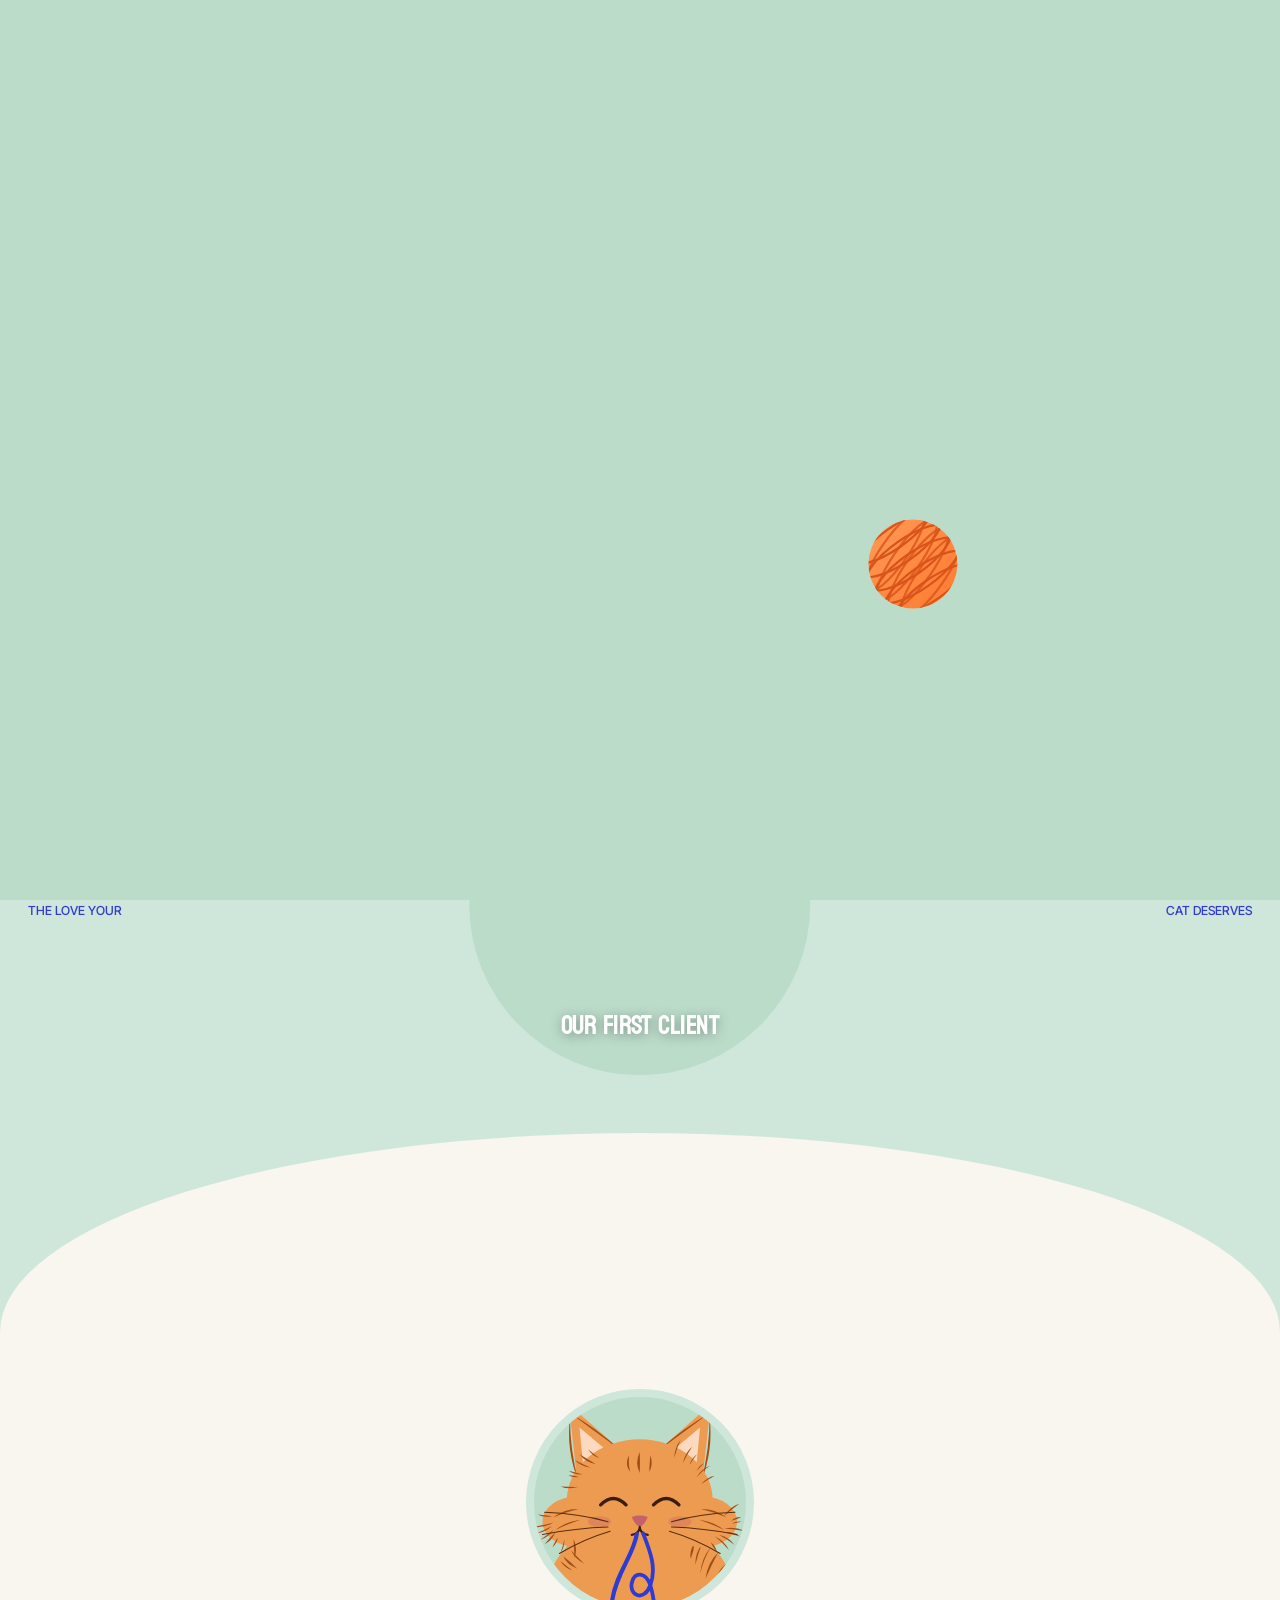
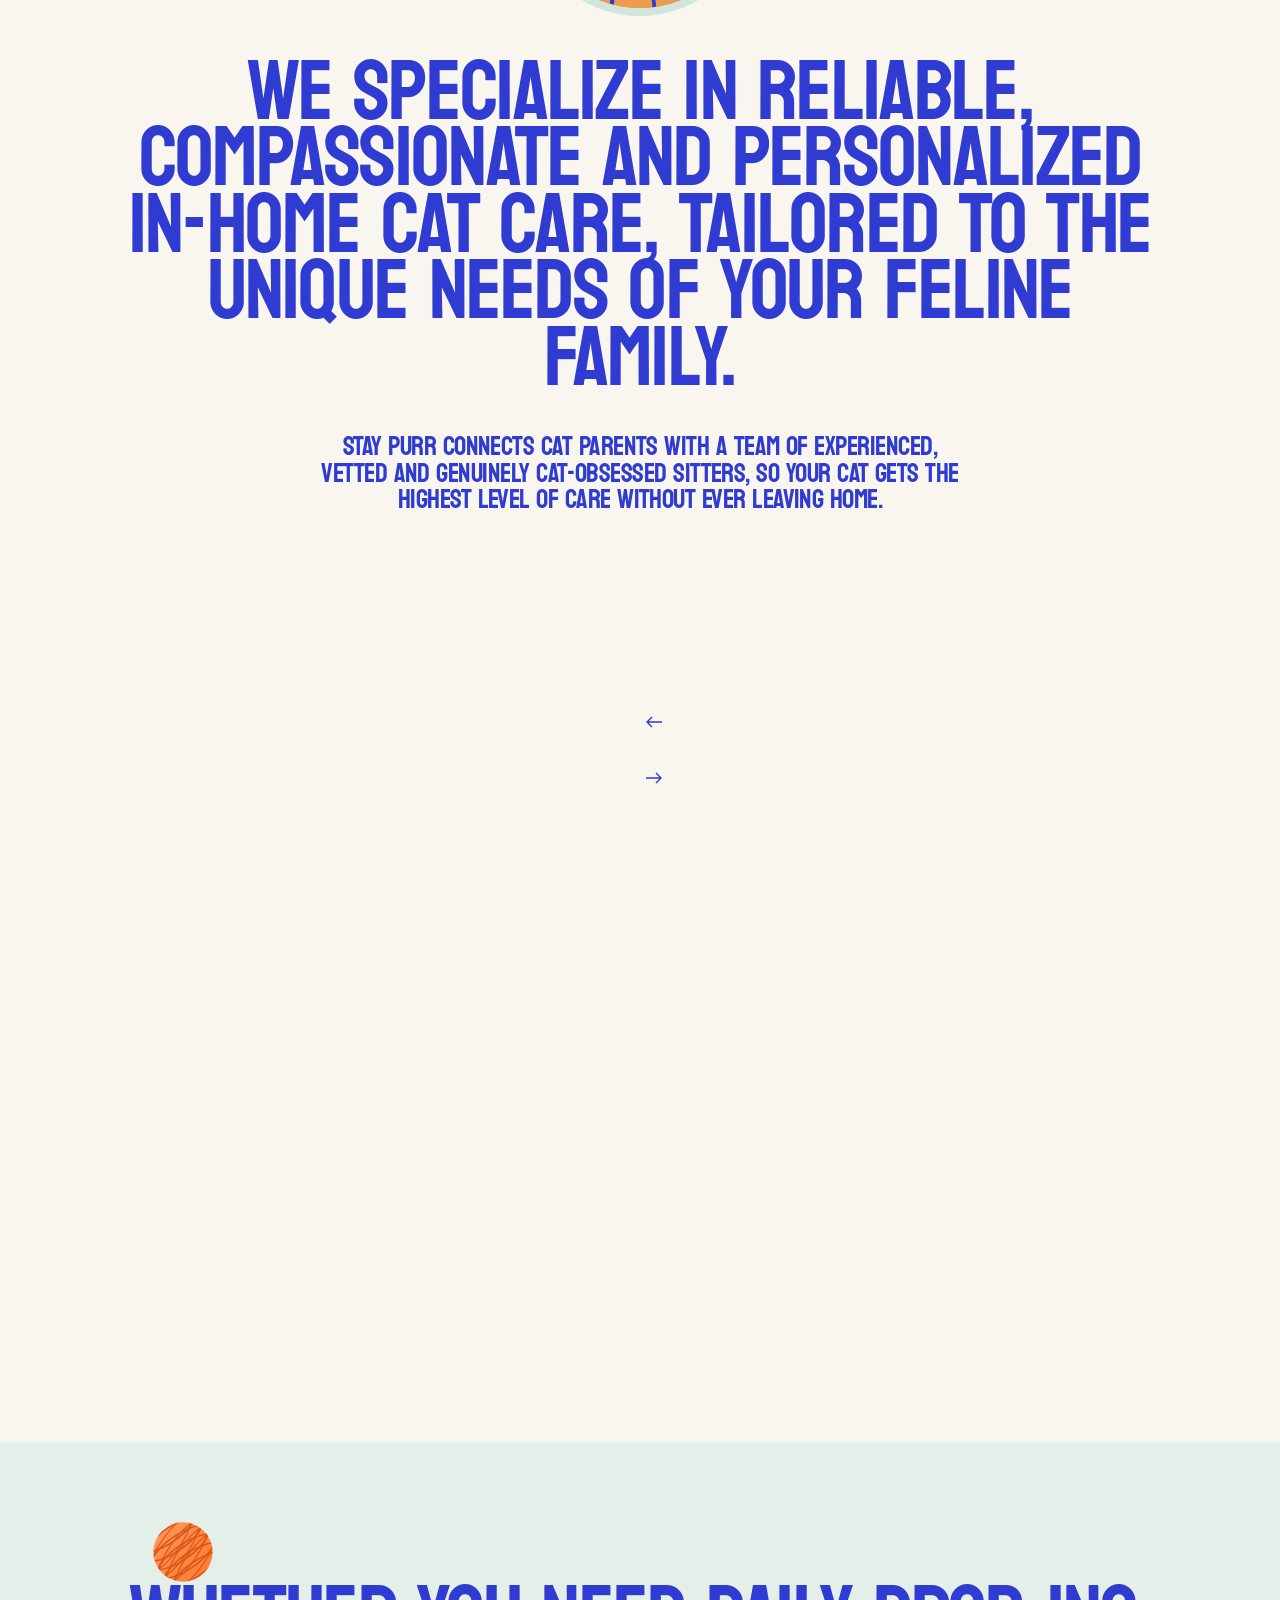
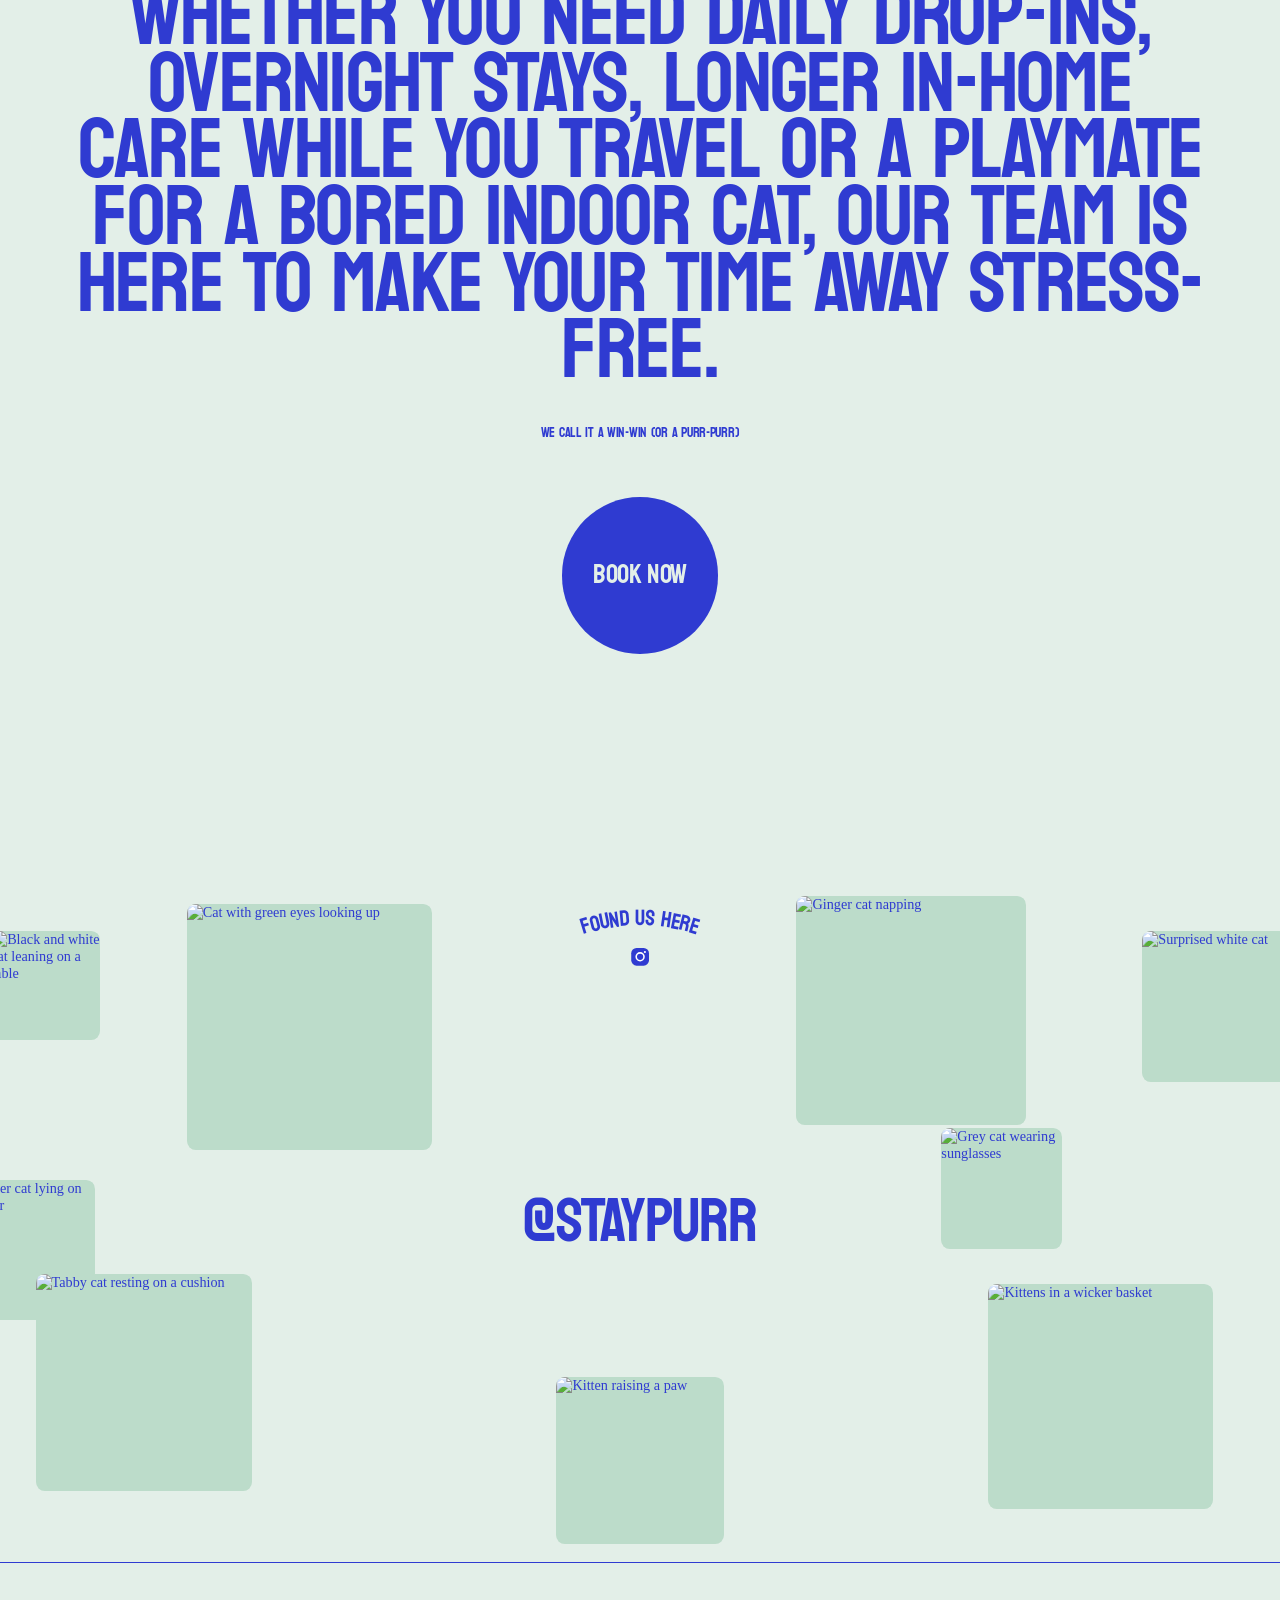
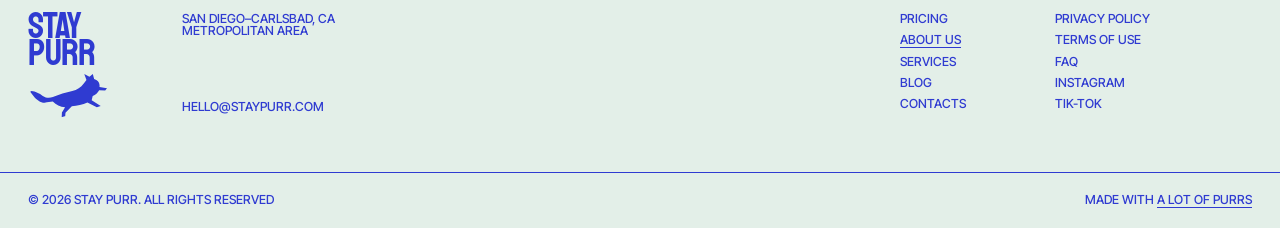
==== about.html @ 51661d5c "Add Stay Purr cat sitting website Static multi-page site: home, pricing, about, services, blog and a" ====
<!doctype html>
<html lang="en">
<head>
  <meta charset="utf-8">
  <meta name="viewport" content="width=device-width, initial-scale=1">
  <title>About us — Stay Purr cat sitting</title>
  <meta name="description" content="What is Stay Purr? Reliable, compassionate in-home cat care from people who are obsessed with cats.">
  <link rel="preconnect" href="https://fonts.googleapis.com">
  <link rel="preconnect" href="https://fonts.gstatic.com" crossorigin>
  <link href="https://fonts.googleapis.com/css2?family=Bayon&family=Inter+Tight:wght@500;600&display=swap" rel="stylesheet">
  <link rel="stylesheet" href="css/style.css">
  <link rel="stylesheet" href="css/pages.css">
</head>
<body data-page="about">
<div data-site="header"></div>

<main class="about-us__wrap">
  <div class="about-us__wrap-overflow">
    <div class="about-us__decor-circle">
      <div class="about-balls"><span data-art="bigYarn:-30"></span><span data-art="bigYarn:20"></span><span data-art="bigYarn:-60"></span></div>
    </div>
    <div class="about-us__title-block">
      <p class="about-us__subtitle p2-medium js-intro-fade">about us</p>
      <h1 class="about-us__title h2 js-intro-lines">what is stay<br>purr?</h1>
      <span class="about-us__arrow js-intro-fade" data-art="icon.arrowDown"></span>
    </div>

    <div class="about-us__our-mission">
      <p class="small-text describe-text__left p2-medium js-fade">the love your</p>
      <p class="small-text describe-text__right p2-medium js-fade">cat deserves</p>
      <div class="about-us__circle-content">
        <div class="about-ring" data-ring="make your cat happy" data-bg="0" data-ball="0" data-color="#2f3bd1" data-size="40"></div>
        <div class="about-us__circle-photo">
          <img src="https://images.unsplash.com/photo-1495360010541-f48722b34f7d?w=700&h=700&fit=crop&q=75" alt="Our very first client, a tabby cat sitting on stairs">
          <p class="about-us__photo-text h9">our first client</p>
        </div>
      </div>
    </div>

    <div class="about-us__mission-content">
      <div class="about-us__mission-content-wrap">
        <div class="circle-cat__wrap" data-art="catFace:1"></div>
        <h2 class="our-mission__title h4 js-lines">We specialize in reliable, compassionate and personalized in-home cat care, tailored to the unique needs of your feline family.</h2>
        <p class="our-mission__description h9 js-fade">Stay Purr connects cat parents with a team of experienced, vetted and genuinely cat-obsessed sitters, so your cat gets the highest level of care without ever leaving home.</p>
      </div>
    </div>
  </div>

  <section class="about-us__slider">
    <div class="about-slider">
      <div class="about-slider__left-part">
        <div class="about-slider__text" id="about-slide-text"></div>
        <div class="about-slider__controls">
          <button class="slider-btn prev" aria-label="Previous"><span data-art="icon.arrowDown"></span></button>
          <button class="slider-btn next" aria-label="Next"><span data-art="icon.arrowDown"></span></button>
        </div>
      </div>
      <div class="about-slider__right-part">
        <div class="about-slider__images" id="about-slide-img"></div>
        <div class="mob-pagination" id="about-dots"></div>
      </div>
    </div>
  </section>

  <section class="describe-block__wrap">
    <div class="describe-block">
      <span class="moving-ball" data-art="smallYarn"></span>
      <h3 class="describe-block__title h4 js-lines">Whether you need daily drop-ins, overnight stays, longer in-home care while you travel or a playmate for a bored indoor cat, our team is here to make your time away stress-free.</h3>
      <p class="describe-block__sub-title h10 js-fade">we call it a win-win (or a purr-purr)</p>
      <a href="book.html" class="book-now__btn"><span class="circle-button"><span class="circle-button__text h9">book now</span></span></a>
    </div>
  </section>

  <section class="about-us__instagram-wrap" data-site="inst" data-variant="about"></section>
</main>

<script src="https://cdnjs.cloudflare.com/ajax/libs/gsap/3.12.5/gsap.min.js"></script>
<script src="https://cdnjs.cloudflare.com/ajax/libs/gsap/3.12.5/ScrollTrigger.min.js"></script>
<script src="https://unpkg.com/lenis@1.1.13/dist/lenis.min.js"></script>
<script src="js/art.js"></script>
<script src="js/core.js"></script>
<script src="js/pages.js"></script>
</body>
</html>
---- css/style.css ----
/* =========================================================
   STAY PURR — cat sitting
   Layout mirrors the reference 1:1 (rem scaled to 1440px).
   Palette: mint / cobalt / tangerine yarn / lilac / plum
   ========================================================= */
:root {
  --my-ease: cubic-bezier(0.24, 1, 0.36, 1);
  --transition: 0.5s ease-in-out;

  /* page */
  --c-gray1: #f4f1e6;        /* hero cream */
  --c-white: #faf8f1;        /* process cards */
  --c-dark-white: #f8f6ee;   /* buttons text / price cards */
  --c-dark-white2: #f6f2ea;  /* instagram + footer */
  --c-gray2: #e3efe8;        /* toy circles, button text */

  /* mint (replaces pinks) */
  --c-light-pink: #cfe6da;
  --c-pink: #bcdcca;
  --c-dark-pink: #a8d1ba;
  --c-light-pink2: #dbeee3;

  /* ink (replaces red) */
  --c-ink: #2f3bd1;
  --c-ink-dark: #1f2897;

  /* yarn (replaces yellow ball) */
  --c-yarn: #ff7a2e;

  /* lilac + plum (replaces blues) */
  --c-lilac: #ddd0f5;
  --c-plum: #50307f;
  --c-plum-dark: #36205a;
  --c-plum-mid: #8467b9;

  /* process card text + image blocks */
  --c-card-ink: #2a2350;
  --c-peach1: #fde7da;
  --c-peach2: #fcdccb;
  --c-peach3: #fbd0b8;
  --c-peach4: #f9c3a3;

  --z-header: 500;
  --z-modal: 510;
  --z-preloader: 1000;
  --sans: "Inter Tight", "Helvetica Neue", Arial, sans-serif;
}

*, *::before, *::after { box-sizing: border-box; margin: 0; padding: 0; }
html, body {
  -webkit-font-smoothing: antialiased;
  -moz-osx-font-smoothing: grayscale;
  font-size: 1.1111111111vw;
  -webkit-tap-highlight-color: transparent;
}
html.lenis, html.lenis body { height: auto; }
.lenis.lenis-smooth { scroll-behavior: auto !important; }
.lenis.lenis-stopped { overflow: hidden; }
body { background: var(--c-gray1); color: var(--c-ink); overflow-x: hidden; scrollbar-width: none; }
body::-webkit-scrollbar { display: none; }
body.is-loading { overflow: hidden; height: 100vh; }
a { color: inherit; text-decoration: none; }
button { background: none; border: 0; cursor: pointer; color: inherit; font: inherit; }
img { display: block; }
svg { display: block; }
::selection { background: var(--c-yarn); color: #fff; }

/* ---------- type scale (same as reference) ---------- */
.h0, .h1, .h2, .h3, .h4, .h5, .h6, .h7, .h8, .h9, .h10 { font-family: Bayon, sans-serif; font-weight: 400; font-style: normal; text-transform: uppercase; }
.h0 { font-size: 18.3125rem; letter-spacing: -.36625rem; line-height: 78%; }
.h1 { font-size: 14.75rem; letter-spacing: -.295rem; line-height: 78%; }
.h2 { font-size: 11.625rem; letter-spacing: -.2325rem; line-height: 78%; }
.h3 { font-size: 7.875rem; letter-spacing: -.1575rem; line-height: 78%; }
.h4 { font-size: 6rem; letter-spacing: -.12rem; line-height: 78%; }
.h5 { font-size: 5rem; letter-spacing: -.1rem; line-height: 78%; }
.h6 { font-size: 4.375rem; letter-spacing: -.0875rem; line-height: 78%; }
.h8 { font-size: 2.625rem; letter-spacing: -.0525rem; line-height: 100%; }
.h9 { font-size: 1.875rem; letter-spacing: -.0375rem; line-height: 100%; }
.h10 { font-size: 1rem; letter-spacing: -.02rem; line-height: 100%; }
.p1-medium { font-family: var(--sans); font-size: 1rem; font-weight: 500; line-height: 120%; }
.p2-medium { font-family: var(--sans); font-size: .875rem; font-weight: 500; line-height: 100%; text-transform: uppercase; }
.p3-medium { font-family: var(--sans); font-size: .6875rem; font-weight: 500; line-height: 100%; text-transform: uppercase; }

/* line-reveal wrappers produced by main.js */
.text-line-wrap { display: block; overflow: hidden; padding-top: .06em; margin-top: -.06em; }
.text-line { display: block; transform-origin: left; will-change: transform; }

/* ---------- pill button with dot ---------- */
.btn-dot { display: block; }
.button-wrap {
  --self-bg-color: var(--bg-btn-color, var(--c-plum));
  --self-active-color: var(--active-btn-color, var(--c-ink-dark));
  display: block; background-color: var(--self-bg-color); border-radius: 9.375rem; overflow: hidden;
  padding: .6875rem 1.25rem .5625rem; position: relative; transition: all .2s ease-in; width: 100%;
}
.btn-dot:hover > .button-wrap { transform: scale(.96); }
.button-wrap:active { background-color: var(--self-active-color); }
.button-wrap__content { align-items: center; display: flex; margin: 0 auto; width: max-content; }
.button-wrap__text { color: var(--text-btn-color, var(--c-dark-white)); position: relative; padding-top: .15em; }
.button-wrap__left-circle, .button-wrap__right-circle {
  background-color: var(--text-btn-color, var(--c-dark-white)); border-radius: 50%; height: .5rem; transition: all .2s ease-in; display: block;
}
.button-wrap__right-circle { margin-left: .375rem; width: .5rem; }
.button-wrap__left-circle { margin-right: 0; width: 0; }
@media (hover: hover) {
  .btn-dot:hover .button-wrap__right-circle { width: 0; margin-left: 0; }
  .btn-dot:hover .button-wrap__left-circle { width: .5rem; margin-right: .375rem; }
}

/* =========================================================
   PRELOADER
   ========================================================= */
.preloader { cursor: pointer; height: 100vh; height: 100svh; left: 0; position: fixed; top: 0; width: 100%; z-index: var(--z-preloader); }
.preloader__svg { height: 100%; width: 100%; position: absolute; inset: 0; }
.preloader__fill { fill: var(--c-pink); }
.preloader__content-wrap { height: 100%; left: 0; position: absolute; top: 0; width: 100%; pointer-events: none; }
.preloader__ball-wrap { left: 0; top: 0; position: absolute; width: 3.375rem; height: 3.375rem; pointer-events: none; z-index: 10; transform: translate(62.5rem, 60vh) scale(2); }
.preloader__ball-wrap svg { width: 100%; height: 100%; }
.preloader__title, .preloader__title-mob {
  color: var(--c-ink); font-family: Bayon, sans-serif; font-size: 7.875rem; letter-spacing: -.1584375rem; line-height: 80%;
  opacity: 0; position: absolute; text-align: center; text-transform: uppercase; top: 50%; left: 50%; width: 36.625rem;
  transform: translate(-50%, -50%);
}
.preloader__title-mob { display: none; }
.preloader__description {
  bottom: 1.5rem; color: var(--c-ink); font-family: var(--sans); font-size: .875rem; font-weight: 500; line-height: 100%;
  left: calc(50% - 13.21875rem); opacity: 0; position: absolute; text-align: center; text-transform: uppercase; width: 26.4375rem;
}

/* =========================================================
   HEADER
   ========================================================= */
.header { align-items: flex-start; display: flex; justify-content: space-between; left: 0; position: fixed; top: 0; width: 100%; z-index: var(--z-header); pointer-events: none; }
.header > * { pointer-events: auto; }
.common-logo { align-items: center; display: flex; color: var(--c-ink); }
.header-cat { display: block; width: 4.75rem; height: 2.3125rem; color: var(--c-ink); }
.header-cat svg { width: 100%; height: 100%; }
.header__wordmark { font-family: Bayon, sans-serif; text-transform: uppercase; font-size: 1.1rem; line-height: .82; letter-spacing: -.02rem; margin-left: 3.5625rem; color: var(--c-ink); }
.header__left-part { align-items: center; display: flex; padding: 1.875rem 0 0 2rem; position: relative; z-index: 1; }
.header__menu-nav { display: flex; position: absolute; left: 50%; top: 1.6rem; transform: translateX(-50%); opacity: 0; visibility: hidden; transition: all .45s var(--my-ease) .2s; }
.header__menu-nav.active { opacity: 1; visibility: visible; }
.btn-nav { position: relative; padding: 4px 8px; color: var(--c-ink); }
.btn-nav:not(:last-child) { margin-right: 2.25rem; }
.link__text { position: relative; }
.link__text::after { background-color: currentColor; content: ""; height: 1px; min-width: 0; width: 0; position: absolute; right: 0; top: 100%; transition: all .3s ease-out; }
@media (hover: hover) { .btn-nav:hover .link__text::after { left: 0; right: unset; width: 100%; } }
.header__burger-btn { position: absolute; left: 50%; top: 2.1rem; transform: translateX(-50%); padding: .5rem; opacity: 0; visibility: hidden; transition: all .45s var(--my-ease) .2s; fill: var(--c-ink); }
.header__burger-btn.active { opacity: 1; visibility: visible; }
.header__burger-btn rect { transition: transform .2s var(--my-ease); }
.header__burger-btn:hover .burger-line__top { transform: translateY(-1px); }
.header__burger-btn:hover .burger-line__bottom { transform: translateY(1px); }
.header__right-part { margin-right: 2rem; position: relative; }
.btn-book {
  display: flex; align-items: flex-end; justify-content: center; width: 120px; height: 62px; padding-bottom: 22px;
  background: var(--c-ink); color: var(--c-gray1); border-radius: 0 0 22px 22px; position: relative; transition: height .35s var(--my-ease);
}
.btn-book::before, .btn-book::after { content: ""; position: absolute; top: 0; width: 14px; height: 14px; background: radial-gradient(circle at 0 100%, transparent 13.5px, var(--c-ink) 14px); }
.btn-book::before { left: -14px; transform: scaleX(-1); }
.btn-book::after { right: -14px; }
.btn-book:hover { height: 70px; }
.header__left-mob-btn, .header__right-mob-btn { display: none; color: var(--c-ink); }

/* drop-down menu */
.header__menu-overlay { background-color: var(--c-light-pink); height: 100vh; left: 0; opacity: 0; position: fixed; top: 0; transition: all .6s linear; visibility: hidden; width: 100%; z-index: -1; }
.header.menu-open .header__menu-overlay { opacity: .7; visibility: visible; }
.header__menu { background-color: var(--c-gray1); height: 20rem; left: 0; position: absolute; top: 0; transform: translateY(-46.25rem); transition: all 1s var(--my-ease); width: 100%; z-index: 0; }
.header.menu-open .header__menu { transform: translateY(0); }
.header__menu-circle { background-color: var(--c-gray1); border-radius: 50%; height: 29.3125rem; position: absolute; width: 29.3125rem; }
.header__menu-circle.n1 { left: -9.0625rem; top: -2.375rem; }
.header__menu-circle.n2 { left: 11.0625rem; top: 6.25rem; }
.header__menu-circle.n3 { left: 30.375rem; top: 16.3125rem; }
.header__menu-circle.n4 { right: 7.5rem; top: 11.375rem; }
.header__menu-circle.n5 { right: -6.5625rem; top: -6.0625rem; }
.header-menu__mob-header { display: none; }
.header-menu__nav-wrap { align-items: center; display: flex; flex-direction: column; left: 50%; position: absolute; top: 8.125rem; transform: translateX(-50%); z-index: 1; }
.header-menu__nav-link { color: var(--c-ink); display: block; position: relative; opacity: 0; transform: translateY(30%); transition: opacity .5s var(--my-ease), transform .5s var(--my-ease), color .2s; }
.header-menu__nav-link:not(:last-of-type) { margin-bottom: 1rem; }
.header-menu__nav-link:hover { color: var(--c-yarn); }
.header.menu-open .header-menu__nav-link { opacity: 1; transform: none; }
.header.menu-open .header-menu__nav-link:nth-child(2) { transition-delay: .06s; }
.header.menu-open .header-menu__nav-link:nth-child(3) { transition-delay: .12s; }
.header.menu-open .header-menu__nav-link:nth-child(4) { transition-delay: .18s; }
.header.menu-open .header-menu__nav-link:nth-child(5) { transition-delay: .24s; }
.header-menu__social-links { align-items: center; display: flex; margin-top: 2.5rem; }
.header.menu-open .header-menu__social-links .social-link { opacity: 1; }

.social-link { display: block; height: 2.5rem; width: 2.5rem; color: var(--c-ink); opacity: 0; transition: opacity .6s; }
.social-link svg { height: 100%; width: 100%; transition: transform .1s ease-in; }
.social-link:hover svg { transform: scale(1.1); }
.social-link:not(:last-child) { margin-right: 1.5rem; }

/* =========================================================
   HERO
   ========================================================= */
.main-page { background-color: var(--c-light-pink); position: relative; width: 100%; }
.main-page__wrap { overflow: hidden; position: relative; }
.main-page__content { background-color: var(--c-gray1); height: 78.125rem; padding: 7.5rem 2rem 0; position: relative; z-index: 1; }
.main-page__titles { position: relative; z-index: 2; }
.desktop-title { display: block; font-weight: 400; }
.main-page__title { color: var(--c-ink); display: block; position: relative; }
.top-title { width: 32.125rem; white-space: nowrap; }
.bottom-title { margin-left: auto; text-align: right; transform: translateY(-9.375rem); width: 30rem; }
.bottom-title__letter { display: inline-block; transform-origin: 50% 80%; }
.small_title { color: var(--c-ink); position: absolute; right: 6.4375rem; text-align: right; top: 14.375rem; width: 9.375rem; display: block; }
.mobile-title, .mobile__sub-title { display: none; }
.main-page__social-links { align-items: center; bottom: 10.125rem; display: flex; left: 0; position: absolute; z-index: 2; }
.main-page__white-cat { left: 48%; pointer-events: none; position: absolute; top: -10rem; transform: translateX(-50%); width: 112.5rem; height: 88.125rem; overflow: hidden; z-index: 1; }
.main-page__white-cat svg { width: 100%; height: 112.5rem; overflow: visible; }
.main-page__details { align-items: center; bottom: -12.625rem; display: flex; flex-direction: column; left: 50%; position: absolute; transform: translateX(-50%); width: 36.25rem; z-index: 3; }
.main-page__details-text { color: var(--c-ink); text-align: center; }
.main-page__hero-ball { bottom: 0; left: 0; position: absolute; z-index: 2; }
.main-page__hero-ball svg { height: 100%; width: 100%; }
.main-page__hero-ball.n1 { height: 34rem; width: 33.5625rem; transform: translate(-15%, 50%); }
.main-page__hero-ball.n2 { height: 38.0625rem; width: 37.625rem; left: 18.75rem; transform: translateY(90%); }
.main-page__hero-ball.n3 { height: 38.0625rem; width: 37.625rem; left: 50%; transform: translateY(40%); }
.main-page__hero-ball.n4 { height: 34rem; width: 33.5625rem; left: unset; right: 0; transform: translate(40%, 65%); }
.main-page__circle-link { background-color: var(--c-dark-pink); border-radius: 50%; bottom: -30rem; height: 24.5rem; left: 55%; position: absolute; transition: transform .2s ease-out; width: 24.5rem; z-index: 1; }
.main-page__circle-link > p { bottom: 7.125rem; color: var(--c-ink); position: absolute; right: 6.5625rem; text-align: center; }
.main-page__circle-link > p::after { background-color: var(--c-ink); border-radius: 50%; content: ""; height: .375rem; left: calc(100% + .625rem); position: absolute; top: 45%; transform: translateY(-50%); width: .375rem; }
@media (hover: hover) { .main-page__circle-link:hover { transform: scale(1.1); } }

/* hero cat idle animation */
.hero-cat .hc-body { transform-origin: 850px 1700px; animation: hc-breathe 3.6s ease-in-out infinite; }
.hero-cat .hc-head { transform-origin: 850px 820px; animation: hc-tilt 7s ease-in-out infinite; }
.hero-cat .hc-ear-l { transform-origin: 650px 420px; animation: hc-ear 6s ease-in-out infinite; }
.hero-cat .hc-ear-r { transform-origin: 1050px 420px; animation: hc-ear 6s ease-in-out 2.4s infinite reverse; }
.hero-cat .hc-whiskers { transform-origin: 850px 690px; animation: hc-whisk 2.4s ease-in-out infinite; }
.hero-cat .hc-yarn, .hero-cat .hc-yarnball { transform-origin: 850px 715px; animation: hc-swing 4.2s ease-in-out infinite; }
@keyframes hc-breathe { 0%, 100% { transform: scale(1, 1); } 50% { transform: scale(1.012, 1.02); } }
@keyframes hc-tilt { 0%, 100% { transform: rotate(-1.5deg); } 50% { transform: rotate(1.5deg); } }
@keyframes hc-ear { 0%, 86%, 100% { transform: rotate(0); } 89% { transform: rotate(-9deg); } 92% { transform: rotate(3deg); } 95% { transform: rotate(-4deg); } }
@keyframes hc-whisk { 0%, 100% { transform: scaleY(1); } 50% { transform: scaleY(.96) translateY(3px); } }
@keyframes hc-swing { 0%, 100% { transform: rotate(-2deg); } 50% { transform: rotate(2.5deg); } }

/* =========================================================
   OUR SERVICES
   ========================================================= */
.our-services { padding-top: 40rem; position: relative; width: 100%; }
.our-services__decor-ball { height: 4.6875rem; left: 33.5%; position: absolute; top: 40rem; width: 4.6875rem; z-index: 2; }
.our-services__decor-ball svg { width: 100%; height: 100%; }
.our-services__title { color: var(--c-ink); text-align: center; position: relative; z-index: 1; }
.our-services__arrow-wrap { color: var(--c-ink); display: flex; justify-content: center; margin-top: 2.3125rem; }
.our-services__content { background-color: var(--c-light-pink); margin-top: 1.5rem; position: relative; width: 100%; }
.our-services__big-circle { background-color: var(--c-pink); border-radius: 50%; height: 95rem; left: 50%; position: absolute; top: 0; transform: translateX(-50%); width: 95rem; z-index: 0; }
.our-services__walking { height: 42.6875rem; position: relative; width: 100%; z-index: 2; }
.our-services__walking-cat { align-items: center; background-color: var(--c-light-pink2); border-radius: 50%; display: flex; height: 42.6875rem; justify-content: center; left: 50%; overflow: hidden; position: absolute; top: 0; transform: translateX(-50%); width: 42.6875rem; }
.our-services__slide { position: absolute; left: 50%; top: 50%; opacity: 0; transform: translate(-50%, -50%) scale(.94); transition: all 1.4s var(--my-ease); }
.our-services__slide.active { opacity: 1; transform: translate(-50%, -50%) scale(1); }
.our-services__slide svg { width: 100%; height: 100%; }
.our-services__slide.slide1 { width: 37.3125rem; height: 32.1875rem; margin-left: 1rem; }
.our-services__slide.slide2 { width: 38.75rem; height: 32.8125rem; margin-top: -2rem; }
.our-services__slide.slide3 { width: 46rem; height: 46rem; margin-top: 1.5rem; }
.service__slide-num { color: var(--c-ink); display: flex; left: 2rem; position: absolute; top: 0; }
.slide-num__zero, .slide-num__wrap { display: block; padding-top: .0625rem; }
.slide-num__wrap { overflow: hidden; width: 2.8125rem; }
.slide-num__wrap > span { display: block; }
.book-now-label { bottom: 1.25rem; position: absolute; right: 28.125rem; transform: rotate(14deg); transition: transform .2s ease-out; width: 10.9375rem; z-index: 3; }
@media (hover: hover) { .book-now-label:hover { transform: rotate(6deg); } }
.our-services__walking-slide { bottom: 0; left: 2rem; position: absolute; width: 25rem; }
.walking-slide__progress-wrap { margin-bottom: 2rem; width: 5.25rem; }
.progress-line { background-color: #fff; height: .0625rem; opacity: .6; overflow: hidden; position: relative; width: 100%; }
.progress-line__fill { background-color: var(--c-ink); height: 100%; left: 0; position: absolute; top: 0; transform: scaleX(0); transform-origin: left; width: 100%; }
.slide-text__wrap-hidden { overflow: hidden; padding-top: .0625rem; }
.mb24 { margin-bottom: 1.5rem; }
.walking-slide__title { color: var(--c-ink); }
.walking-slide__description { color: var(--c-ink); font-family: var(--sans); font-size: .875rem; font-weight: 500; line-height: 110%; text-transform: uppercase; width: 24.375rem; min-height: 2.9rem; }
.services__slider-icons { height: 380px; position: absolute; right: 0; top: 50%; transform: translate(40%, -50%); width: 380px; z-index: 1; color: var(--c-ink); }
.circle-active { height: 112px; left: 0; position: absolute; top: 50%; transform: translateY(-50%); width: 112px; z-index: 2; pointer-events: none; }
.services__slider-icons-wrap { height: 100%; position: relative; width: 100%; }
.toy-wrap { position: absolute; }
.toy-wrap.pos-left { left: 0; top: 50%; transform: translateY(-50%); }
.toy-wrap.pos-right { right: 0; top: 50%; transform: translateY(-50%); }
.toy-wrap.pos-top { top: 0; left: 50%; transform: translateX(-50%); }
.toy-wrap.pos-bottom { bottom: 0; left: 50%; transform: translateX(-50%); }
.toys-wrap { align-items: center; background-color: var(--c-gray2); border-radius: 50%; display: flex; height: 112px; justify-content: center; position: relative; width: 112px; color: var(--c-ink); }
.btn-slide__mob { display: none; }

/* =========================================================
   HOW IT WORKS
   ========================================================= */
.how-section { position: relative; }
.how-works { background-color: var(--c-light-pink); height: 100vh; position: sticky; top: 0; z-index: 1; }
.how-works__wrap { height: 100%; overflow: hidden; position: relative; }
.how-works__big-circle { background-color: var(--c-pink); border-radius: 50%; bottom: 0; height: 95rem; left: 50%; position: absolute; transform: translateX(-50%); width: 95rem; z-index: 0; }
.how-works__content { align-items: center; display: flex; flex-direction: column; height: 100%; justify-content: space-between; position: absolute; top: 0; width: 100%; pointer-events: none; }
.how-works__how-works { color: var(--c-ink); position: relative; text-align: center; }
.how-works__description { color: var(--c-ink); margin-bottom: 5.375rem; text-align: center; width: 20.5rem; }
.book-now__yellow-label { bottom: 2rem; position: absolute; right: 2rem; width: 10.9375rem; z-index: 1; }
.circle-label { align-items: center; background-color: var(--c-gray2); border-radius: 50%; display: flex; height: 2.25rem; justify-content: center; position: absolute; transition: background-color .3s ease-in; width: 2.25rem; z-index: 2; }
.circle-label.active { background-color: var(--c-yarn); }
.circle-label__text { color: var(--c-ink); font-family: var(--sans); font-size: .875rem; font-weight: 500; line-height: 100%; }
.circle-label.active .circle-label__text { color: #fff; }
.plash-move-cards { height: 400vh; position: relative; }
.plash-move-cards > div { height: 100vh; left: 0; position: absolute; width: 100%; }
.plash-move-card1 { top: 0; } .plash-move-card2 { top: 100vh; } .plash-move-card3 { top: 200vh; } .plash-move-card4 { top: 300vh; }
.wrap-process-card { left: 0; position: absolute; top: 100%; z-index: 3; }
.wrap-process-card.card1 { left: 1.5rem; top: 99%; }
.wrap-process-card.card2 { left: 21.25rem; }
.wrap-process-card.card3 { left: 39.375rem; }
.wrap-process-card.card4 { left: 58.75rem; }

.process-card { background-color: var(--c-white); border-radius: .25rem; box-shadow: -3px 4px 14px rgba(70, 120, 95, .25); display: flex; flex-direction: column; height: 32.5rem; justify-content: space-between; padding-bottom: .25rem; padding-top: 1.5rem; position: relative; width: 28.125rem; }
.process-card__title, .process-card__number { color: var(--c-card-ink); margin: 0 .5rem; text-align: center; }
.process-card__number { margin: 2.25rem auto 0; width: 23rem; }
.process-card__label { left: 50%; position: absolute; top: -19px; transform: translateX(-50%); }
.process-card__label-name { color: var(--c-card-ink); font-size: 11px; left: 50%; position: absolute; top: 6px; transform: translateX(-50%); }
.process-card__description { color: var(--c-card-ink); margin: 1rem auto 0; min-height: 1.375rem; text-align: center; width: 23.75rem; line-height: 110%; }
.process-card__image-block { background-color: var(--c-peach1); border-radius: .1875rem; height: 14.375rem; margin: 1rem .25rem 0; position: relative; }
.process-card__image-block.c2 { background-color: var(--c-peach2); }
.process-card__image-block.c3 { background-color: var(--c-peach3); }
.process-card__image-block.c4 { background-color: var(--c-peach4); }
.process-card__image-block .proc-art { height: 16.25rem; left: 50%; position: absolute; top: -12%; transform: translateX(-50%); width: 20rem; }
.process-card__image-block .proc-art svg { width: 100%; height: 100%; overflow: visible; }

.how-works__mob { display: none; }

/* =========================================================
   CARE / TESTIMONIALS
   ========================================================= */
.care-pet { width: 100%; }
.care-pet_wrap { height: 139.0625rem; overflow: hidden; position: relative; }
.care-pet__big-circle { background-color: var(--c-pink); border-radius: 50%; height: 95rem; left: 50%; position: absolute; top: 0; transform: translateX(-50%); width: 95rem; z-index: 2; }
.care-pet__big-circle_white { background-color: var(--c-dark-white); border-radius: 50%; height: 95rem; left: 50%; position: absolute; top: 31.25rem; transform: translateX(-50%); width: 95rem; z-index: 1; }
.care-pet__blue-block { background-color: var(--c-lilac); bottom: 0; height: 180vh; position: absolute; width: 100%; z-index: 0; }
.care-pet__semicircle { background-color: var(--c-dark-white); border-radius: 0 0 46.5625rem 46.5625rem; bottom: 28.75rem; height: 46.5625rem; left: 50%; opacity: .2; position: absolute; transform: translateX(-50%); width: 93.125rem; z-index: 0; }
.care-pet__book-consult { bottom: 10rem; left: 50%; position: absolute; transform: translateX(-50%); z-index: 1; width: 14.375rem; }
.care-pet__book-consult svg { width: 100%; height: auto; }
.care-pet__book-arrow { color: var(--c-plum); bottom: 4.375rem; left: 50%; position: absolute; transform: translateX(-50%); z-index: 1; }
.care-pet_content { height: 100%; position: absolute; top: 0; width: 100%; z-index: 2; }
.care-pet_content-top { align-items: center; display: flex; flex-direction: column; left: 0; position: absolute; top: 8.125rem; width: 100%; }
.care-pet__description { color: var(--c-ink); text-align: center; width: 20.5rem; position: relative; z-index: 2; }
.care-pet_content-arrow { color: var(--c-ink); margin-top: 1rem; }
.care-pet_content-title { color: var(--c-ink); margin-top: 5.9375rem; position: relative; text-align: center; width: 67.375rem; z-index: 2; }
.care-pet_left-ball { height: 18.75rem; width: 18.125rem; left: -2.5rem; position: absolute; top: 4.625rem; transform: scale(1.3); z-index: 0; }
.care-pet_right-ball { height: 15.625rem; width: 15rem; position: absolute; right: 3.75rem; top: 7.5rem; z-index: 1; }
.care-pet_left-ball svg, .care-pet_right-ball svg { width: 100%; height: 100%; }
.care-pet_content-balls { left: 0; position: absolute; top: 38.75rem; width: 100%; z-index: 1; }
.care-pet_content-balls > svg { height: 59.5rem; left: 50%; position: absolute; top: -7.1875rem; transform: translateX(-50%); width: 111.6875rem; }
.care-pet_content-ruler { background-color: var(--c-dark-white); height: 34.375rem; left: 50%; position: absolute; top: 62.5rem; transform: translateX(-50%); width: 80%; }
.care-pet__testimonials { left: 0; position: absolute; top: 65.625rem; width: 100%; z-index: 2; }
.testimonials__title { color: var(--c-ink); margin-bottom: 1.25rem; text-align: center; }
.care-pet__testimonials-slider { width: 100%; overflow: hidden; }
.testimonial-track { display: flex; will-change: transform; }
.testimonial-slide { cursor: pointer; padding-top: .4375rem; width: 21.375rem; flex: 0 0 21.375rem; }
.testimonial-slide__line { background-color: var(--c-ink); height: .0625rem; position: relative; width: 100%; }
.testimonial-slide__point { background-color: var(--c-ink); border-radius: 50%; height: .5rem; left: 50%; position: absolute; top: -.25rem; transform: translateX(-50%); width: .5rem; }
.testimonial-slide__point.active::after { border: .0625rem solid var(--c-ink); border-radius: 50%; content: ""; height: .875rem; left: 50%; position: absolute; top: 50%; transform: translate(-50%, -50%); width: .875rem; }
.testimonial-slide__num { color: var(--c-ink); margin-top: .75rem; text-align: center; }
.testimonial-slide__name { color: var(--c-ink); margin-top: .1875rem; text-align: center; }
.care-pet__content-read-wrap { align-items: center; display: flex; flex-direction: column; margin-top: 45rem; position: relative; width: 100%; z-index: 2; }
.care-pet__content-read-gap { height: 4.375rem; width: 100%; }
.care-pet__content-read { color: var(--c-ink); cursor: none; font-size: 4.5rem; margin-top: 1.25rem; text-align: center; width: 62.5rem; transition: opacity .25s; }
.testimonial__btn-prev, .testimonial__btn-next { color: var(--c-ink); height: 1.25rem; width: 1rem; position: absolute; top: 6.25rem; transition: transform .3s var(--my-ease); }
.testimonial__btn-prev { left: 2rem; transform: rotate(90deg); }
.testimonial__btn-next { right: 2rem; transform: rotate(-90deg); }
.testimonial__btn-prev:hover { transform: rotate(90deg) scale(1.15); }
.testimonial__btn-next:hover { transform: rotate(-90deg) scale(1.15); }
.cursor-mouse { color: var(--c-yarn); font-family: var(--sans); font-size: .875rem; font-weight: 500; line-height: 100%; text-transform: uppercase; }
.cursor-character { opacity: 0; pointer-events: none; position: fixed; top: 0; left: 0; z-index: 100000; }

.decor__yellow-ball { height: 5.625rem; pointer-events: none; position: absolute; width: 5.625rem; }
.decor__yellow-ball svg { height: 100%; width: 100%; }
.care-pet_content .decor__yellow-ball.n1 { bottom: 2.5rem; left: 5.25rem; }
.care-pet_content .decor__yellow-ball.n2 { bottom: 4.6875rem; left: 4rem; }
.care-pet_content .decor__yellow-ball.n3 { bottom: 7.5rem; right: 7.5rem; }
.care-pet_content .decor__yellow-ball.n4 { bottom: 12.5rem; right: 26.25rem; }

/* =========================================================
   HAVE QUESTIONS
   ========================================================= */
.book-consultation { overflow-x: clip; }
.book-consult { background-color: var(--c-lilac); position: relative; width: 100%; }
.book-consult__top { padding-bottom: 2.5rem; }
.book-consult__title { color: var(--c-plum); margin: 0 auto; text-align: center; transform: translateY(-2.5rem); width: 77.875rem; position: relative; z-index: 1; }
.book-consult__description { color: var(--c-plum); margin: 0 auto; position: relative; text-align: center; z-index: 1; }
.telephone-link { color: var(--c-plum); display: inline-block; position: relative; }
.telephone-link::after { background-color: var(--c-plum); content: ""; height: .25rem; left: 0; position: absolute; top: 92%; transition: width .4s ease-out; width: 0; }
.telephone-link:hover::after { width: 100%; }
.book-consult__btn-wrap { display: block; margin: 4.5rem auto 0; position: relative; width: 10.625rem; z-index: 2; }
.book-consult__wrap-balls { height: 100%; left: 0; overflow-x: clip; position: absolute; top: 0; width: 100%; }
.book-consult .decor__yellow-ball.b1 { bottom: 3.125rem; left: 14.375rem; }
.book-consult .decor__yellow-ball.b1b { bottom: 4.5rem; left: 16.5rem; }
.book-consult .decor__yellow-ball.b2 { bottom: 18.75rem; left: 2.5rem; }
.book-consult .decor__yellow-ball.b3 { bottom: 31.25rem; left: 32%; }
.book-consult .decor__yellow-ball.b4 { bottom: 12.5rem; right: 21.5625rem; }
.book-consult .decor__yellow-ball.b5 { bottom: 10.625rem; right: 19.375rem; }
.book-consult .decor__yellow-ball.b6 { bottom: 1.25rem; right: 5rem; }
.book-consult .decor__yellow-ball.b7 { right: -1.875rem; top: 1.25rem; }

/* =========================================================
   PRICING
   ========================================================= */
.cost-of-walking { background-color: var(--c-lilac); padding-top: 6.0625rem; width: 100%; }
.cost-of-walking__wrap { overflow: hidden; padding: 0 2rem; width: 100%; }
.cost-of-walking__title-part { align-items: center; display: flex; flex-direction: column; }
.cost-fish { color: var(--c-dark-white); width: 4.1875rem; }
.cost-fish svg { width: 100%; height: auto; }
.cost-of-walking__title { color: var(--c-plum); margin-top: 2rem; }
.cost-of-walking__cards-wrap { column-gap: 1rem; display: grid; grid-template-columns: repeat(4, 1fr); margin-bottom: 2.125rem; margin-top: 2.5rem; width: 100%; }
.cost-of-walking__card { height: 27.25rem; }
.card-cost-walk { display: flex; flex-direction: column; height: 100%; position: relative; width: 100%; }
.card-cost-walk__content { align-items: center; background-color: var(--c-dark-white); border-radius: .625rem; cursor: pointer; display: flex; flex: 1; flex-direction: column; justify-content: space-between; overflow: hidden; padding: 3rem 0; position: relative; }
.card-cost__name, .card-cost__from, .card-cost__description { color: var(--c-plum); text-align: center; }
.card-cost__wrap-price { align-items: center; display: flex; flex-direction: column; }
.card-cost__price { color: var(--c-plum); margin-top: .6875rem; }
.card-cost__description { min-height: 1.75rem; width: 13.125rem; line-height: 110%; }
.card-cost__most-popular { background-color: var(--c-plum); border-bottom-left-radius: .625rem; color: var(--c-dark-white); font-family: var(--sans); font-size: .75rem; font-weight: 500; line-height: 100%; padding: .4375rem .75rem .375rem; position: absolute; right: 0; top: 0; text-transform: uppercase; }
.card-cost-walk__button { height: 3.3125rem; margin-top: .5rem; width: 100%; }
.card-cost-walk__button .button-wrap { height: 100%; display: flex; align-items: center; }
@media (hover: hover) {
  .card-cost-walk__content:hover ~ .card-cost-walk__button .button-wrap { transform: scale(.96); }
  .card-cost-walk__content:hover ~ .card-cost-walk__button .button-wrap__right-circle { width: 0; margin-left: 0; }
  .card-cost-walk__content:hover ~ .card-cost-walk__button .button-wrap__left-circle { width: .5rem; margin-right: .375rem; }
}
.cost-of-walking__card-empty { align-items: center; background-color: var(--c-plum); border-radius: .625rem; display: flex; flex-direction: column; height: 100%; justify-content: space-between; padding: 3rem 0; width: 100%; }
.white-text { color: var(--c-dark-white); text-align: center; }
.circle-with-arrow { color: var(--c-dark-white); align-items: center; background-color: var(--c-plum-mid); border-radius: 50%; display: flex; height: 8.75rem; justify-content: center; width: 8.75rem; }
.circle-with-arrow svg { transform: rotate(-90deg); transition: transform .15s ease-in; }
@media (hover: hover) { .cost-of-walking__card-empty:hover .circle-with-arrow svg { transform: rotate(-90deg) translateY(30%); } }

/* =========================================================
   INSTAGRAM
   ========================================================= */
.inst-block { overflow-x: clip; position: relative; }
.inst-block__top-part { background-color: var(--c-lilac); height: 46.5rem; position: relative; width: 100%; }
.inst-block__image { height: 100%; left: 0; position: absolute; top: 0; width: 100%; }
.inst-block__image svg { width: 100%; height: 100%; }
.inst-block__text-blue { color: var(--c-plum); text-align: center; z-index: 2; }
.inst-block__text-left { left: 2.375rem; position: absolute; top: 50%; transform: translateY(-50%); width: max-content; }
.inst-block__text-right { position: absolute; right: 2.375rem; top: 50%; transform: translateY(-50%); }
.inst-block__found-us { bottom: 7.5rem; left: 50%; position: absolute; transform: translateX(-50%); z-index: 10; display: flex; flex-direction: column; align-items: center; color: var(--c-ink); transition: transform .3s var(--my-ease); }
.inst-block__found-us:hover { transform: translateX(-50%) scale(1.06); }
.inst-block__found-us svg { width: 10.5rem; height: auto; }
.icon-inst { margin-top: -.6rem; width: 1.375rem; }
.icon-inst svg { width: 100%; height: auto; }
.inst-block__content { background-color: var(--c-dark-white2); height: 34.375rem; position: relative; width: 100%; }
.link-inst { color: var(--c-ink); left: 50%; position: absolute; text-align: center; top: 50%; transform: translate(-50%, -250%); z-index: 2; white-space: nowrap; }
.link-inst::after { background-color: var(--c-ink); content: ""; height: .25rem; left: 0; position: absolute; top: 100%; transition: width .4s ease-out; width: 0; }
.link-inst:hover::after { width: 100%; }
.cat-card { border-radius: .625rem; overflow: hidden; position: absolute; z-index: 3; background: var(--c-pink); }
.cat-card > img { height: 100%; left: 0; object-fit: cover; position: absolute; top: 0; width: 100%; transition: transform .6s var(--my-ease); }
.cat-card:hover > img { transform: scale(1.06); }
.cat-card.card1 { height: 7.625rem; left: -.625rem; top: -10rem; width: 7.625rem; }
.cat-card.card2 { height: 9.8125rem; left: -3.125rem; top: 7.5rem; width: 9.8125rem; }
.cat-card.card3 { bottom: 5rem; height: 15.25rem; left: 2.5rem; width: 15.25rem; }
.cat-card.card4 { height: 17.25rem; left: 13.125rem; top: -11.875rem; width: 17.25rem; }
.cat-card.card5 { bottom: 1.25rem; height: 11.75rem; left: calc(50vw - 5.875rem); width: 11.75rem; }
.cat-card.card6 { height: 16.125rem; right: 17.875rem; top: -12.5rem; width: 16.125rem; }
.cat-card.card7 { height: 8.5rem; right: 15.3125rem; top: 3.875rem; width: 8.5rem; }
.cat-card.card8 { bottom: 3.75rem; height: 15.8125rem; right: 4.6875rem; width: 15.8125rem; }
.cat-card.card9 { height: 10.625rem; right: -.9375rem; top: -10rem; width: 10.625rem; }
.inst-block__mob-slider { display: none; }

/* =========================================================
   FOOTER
   ========================================================= */
.footer-wrap { background-color: var(--c-dark-white2); width: 100%; color: var(--c-ink); }
.footer__top-part { align-items: flex-start; border-top: 1px solid var(--c-ink); border-bottom: 1px solid var(--c-ink); display: flex; justify-content: space-between; padding: 3.5rem 2rem 4rem; }
.footer__top-left { align-items: flex-start; display: flex; }
.footer__logo-link { position: relative; display: block; height: 6.6875rem; width: 8.875rem; color: var(--c-ink); }
.footer__wordmark { font-family: Bayon, sans-serif; text-transform: uppercase; font-size: 2.6rem; line-height: .74; letter-spacing: -.05rem; display: block; }
.footer__logo-cat { position: absolute; left: .2rem; bottom: -.4rem; width: 6rem; transform: rotate(-12deg); }
.footer__logo-cat svg { width: 100%; height: auto; }
.footer__top-left-details { margin-left: 1.9375rem; width: 14.625rem; }
.footer__top-left-details p { margin-bottom: 4.25rem; }
.footer__top-left-details a { position: relative; }
.underline-hover::after { content: ""; position: absolute; left: 0; top: 100%; height: 1px; width: 0; background: currentColor; transition: width .3s ease-out; }
.underline-hover:hover::after { width: 100%; }
.footer__top-right { display: flex; margin-right: 7.125rem; }
.footer__top-right_left { margin-right: 6.25rem; }
.footer-link { display: block; position: relative; width: max-content; }
.footer-link:not(:last-child) { margin-bottom: .625rem; }
.footer-link::after { content: ""; position: absolute; right: 0; top: 100%; height: 1px; width: 0; background: currentColor; transition: all .3s ease-out; }
.footer-link:hover::after { left: 0; right: unset; width: 100%; }
.mobile-email-link { display: none; }
.footer__bottom-part { display: flex; justify-content: space-between; overflow: hidden; padding: 1.5rem 2rem; position: relative; }
.our-website__link { position: relative; }
.our-website__link::after { background-color: currentColor; content: ""; height: .0625rem; left: 0; position: absolute; top: 100%; transition: width .3s ease-out; width: 100%; }
@media (hover: hover) { .made-by__wrap:hover .our-website__link::after { width: 0; } }

/* =========================================================
   MODAL
   ========================================================= */
.modal { display: flex; flex-direction: column; height: 100vh; height: 100dvh; left: 0; position: fixed; top: 0; transform: translateY(100%); visibility: hidden; width: 100%; z-index: var(--z-modal); }
.overlay-modal { background-color: var(--c-light-pink); height: 2rem; left: 0; opacity: 0; position: absolute; top: 0; width: 100%; z-index: 0; }
.modal__header { align-items: center; background-color: var(--c-ink); border-radius: .5rem .5rem 0 0; color: #fff; display: flex; justify-content: space-between; margin-top: 1rem; padding: 1rem 2rem; position: relative; z-index: 1; }
.modal__btn-close { position: absolute; left: 50%; transform: translateX(-50%); }
.close-rect-modal1 { transform: rotate(17deg); transform-origin: center; transform-box: fill-box; transition: transform .3s var(--my-ease); }
.close-rect-modal2 { transform: rotate(-17deg); transform-origin: center; transform-box: fill-box; transition: transform .3s var(--my-ease); }
.modal__btn-close:hover .close-rect-modal1 { transform: rotate(12deg); }
.modal__btn-close:hover .close-rect-modal2 { transform: rotate(-12deg); }
.modal__header-mob { display: none; }
.modal__main { background-color: var(--c-light-pink); display: flex; flex: 1; padding: 2rem; width: 100%; overflow: hidden; }
.modal__main-left { border-radius: .625rem; overflow: hidden; position: relative; width: 47.125rem; flex-shrink: 0; background: var(--c-pink); }
.modal__main-left img { position: absolute; inset: 0; width: 100%; height: 100%; object-fit: cover; }
.modal__main-right { color: var(--c-ink); display: flex; flex-direction: column; justify-content: space-between; margin-left: 3.625rem; width: 35.25rem; }
.testimonial__title { margin-top: 2rem; }

/* =========================================================
   MOBILE (≤1024px) — rem rescales to a 375px design
   ========================================================= */
@media (max-width: 1024px) {
  html, body { font-size: 4.2666666667vw; }
  .h0 { font-size: 6.8125rem; letter-spacing: -.13625rem; }
  .h1 { font-size: 5.5rem; letter-spacing: -.11rem; }
  .h2 { font-size: 5.5rem; letter-spacing: -.11rem; }
  .h4 { font-size: 3.5rem; letter-spacing: -.07rem; }
  .h6 { font-size: 2.5rem; letter-spacing: -.05rem; }
  .h8 { font-size: 1.5rem; letter-spacing: -.03rem; }
  .h9 { font-size: 1.25rem; letter-spacing: -.025rem; }
  .h10 { font-size: .875rem; }

  .preloader__ball-wrap { display: none; }
  .preloader__title { display: none; }
  .preloader__title-mob { display: block; font-size: 4rem; width: 18.75rem; }
  .preloader__description { bottom: 1rem; left: 1rem; width: calc(100% - 2rem); }

  .header { align-items: center; padding: .6875rem 1rem; }
  .header__left-part { padding: 0; }
  .header__wordmark, .header__menu-nav, .header__burger-btn, .header__right-part { display: none; }
  .header-cat { width: 2.9375rem; height: 1.5rem; }
  .header__left-mob-btn, .header__right-mob-btn { display: block; width: 2.5rem; }
  .header__left-mob-btn { position: absolute; left: 50%; transform: translateX(-50%); }
  .header__menu { height: 100dvh; transform: translateY(-102dvh); z-index: 10; }
  .header__menu-circle { display: none; }
  .header-menu__mob-header { display: flex; align-items: center; justify-content: space-between; padding: .6875rem 1rem; color: var(--c-ink); }
  .header-menu__nav-wrap { top: 50%; transform: translate(-50%, -50%); }
  .header-menu__nav-link:not(:last-of-type) { margin-bottom: .625rem; }

  .main-page__content { height: 50rem; padding: 5.375rem 0 0; }
  .desktop-title, .main-page__social-links { display: none; }
  .mobile__sub-title { display: block; color: var(--c-ink); margin-bottom: 1.5rem; text-align: center; }
  .mobile-title { display: block; color: var(--c-ink); font-size: 4.75rem; margin: 0 auto; text-align: center; width: 20rem; }
  .mobile-title__letter { display: inline-block; transform-origin: 50% 80%; }
  .main-page__white-cat { left: 54%; top: 12.5rem; width: 43.75rem; height: 37.5rem; }
  .main-page__white-cat svg { height: 43.75rem; }
  .main-page__details { bottom: -6.25rem; width: 18.0625rem; }
  .main-page__hero-ball.n1 { height: 26.875rem; width: 26.875rem; transform: translate(-50%, 60%); }
  .main-page__hero-ball.n2 { height: 26.875rem; width: 26.875rem; left: unset; right: 0; transform: translate(30%, 40%); }
  .main-page__hero-ball.n3 { height: 26.875rem; width: 26.875rem; left: 80%; transform: translateY(70%); }
  .main-page__hero-ball.n4 { display: none; }
  .main-page__circle-link { bottom: -15.625rem; height: 13.625rem; left: 25%; width: 13.625rem; }
  .main-page__circle-link > p { bottom: 2rem; right: 3.8125rem; }

  .our-services { padding-top: 26.625rem; }
  .our-services__decor-ball { left: 60%; top: 24.0625rem; }
  .our-services__title { margin: 0 auto; width: 21.4375rem; }
  .our-services__arrow-wrap { margin-top: 1.5rem; }
  .our-services__big-circle { height: 41.375rem; width: 41.375rem; }
  .our-services__walking { height: 32rem; }
  .our-services__walking-cat { height: 21.4375rem; width: 21.4375rem; overflow: visible; }
  .our-services__slide.slide1 { width: 20rem; height: 16.875rem; margin-left: 1.25rem; }
  .our-services__slide.slide2 { width: 21.25rem; height: 17.5rem; }
  .our-services__slide.slide3 { width: 24rem; height: 24rem; margin-top: .625rem; }
  .service__slide-num { left: unset; right: 1rem; top: 0; }
  .book-now-label { bottom: 9.375rem; right: calc(50% - 3.875rem); transform: rotate(0); width: 7.75rem; }
  .our-services__walking-slide { display: flex; flex-direction: column-reverse; left: 0; padding: 0 1rem; width: 100%; }
  .walking-slide__progress-wrap { margin-bottom: .625rem; width: 100%; }
  .walking-slide__description { display: none; }
  .mb24 { margin-bottom: 1rem; }
  .services__slider-icons { display: none; }
  .btn-slide__mob { color: var(--c-ink); display: block; position: absolute; top: calc(100% - .75rem); z-index: 2; padding: .5rem; }
  .btn-slide__mob.prev { left: .75rem; } .btn-slide__mob.prev svg { transform: rotate(90deg); }
  .btn-slide__mob.next { right: .75rem; } .btn-slide__mob.next svg { transform: rotate(-90deg); }

  .how-works, .plash-move-cards { display: none; }
  .how-works__mob { background-color: var(--c-light-pink); display: block; overflow: hidden; padding: 7.5rem 0 2rem; position: relative; }
  .how-works__mob-bg-plash { background-color: var(--c-pink); height: 25rem; left: 0; position: absolute; top: 0; width: 100%; z-index: 0; }
  .how-works__mob-bg-ball { background-color: var(--c-pink); border-radius: 50%; bottom: 0; height: 41.375rem; left: 50%; position: absolute; transform: translateX(-50%); width: 41.375rem; z-index: 0; }
  .how-works__title-mob { color: var(--c-ink); margin: 0 auto; text-align: center; width: 21.4375rem; position: relative; }
  .how-works__slider-wrap { margin-top: 2.75rem; position: relative; }
  .how-works__slider { display: flex; gap: 10px; overflow-x: auto; scroll-snap-type: x mandatory; padding: 1.25rem calc(50% - 10.25rem) 1rem; scrollbar-width: none; }
  .how-works__slider::-webkit-scrollbar { display: none; }
  .how-works__slider .process-card { flex: 0 0 20.5rem; width: 20.5rem; height: 21.875rem; padding-top: 1rem; scroll-snap-align: center; }
  .process-card__title { margin: 0 auto; width: 17.5rem; }
  .process-card__number { margin-top: 1.25rem; width: 100%; }
  .process-card__description { margin-top: .5rem; min-height: 2.0625rem; width: 16.5625rem; }
  .process-card__image-block { height: 10.5rem; margin-top: .5rem; }
  .process-card__image-block .proc-art { height: 12rem; width: 14.375rem; top: -14%; }
  .how-works__mob-desc { color: var(--c-ink); margin: 1.5rem auto 0; text-align: center; width: 17.875rem; position: relative; }
  .how-works__mob-book { margin: 3.5rem auto 0; width: max-content; position: relative; }

  .care-pet_wrap { height: 93.75rem; }
  .care-pet__big-circle { height: 41.375rem; width: 41.375rem; }
  .care-pet__big-circle_white { height: 45.625rem; top: 36.25rem; width: 45.625rem; }
  .care-pet__blue-block { height: 50vh; }
  .care-pet__semicircle { bottom: 1.25rem; height: 41.375rem; width: 41.375rem; }
  .care-pet__book-consult { bottom: 9rem; }
  .care-pet_content-balls > svg { height: 20rem; width: 40rem; top: -2rem; }
  .care-pet_content-ruler { display: none; }
  .care-pet_content-top { top: 6rem; }
  .care-pet__description { width: 18.0625rem; }
  .care-pet_content-title { margin-top: 4rem; width: 21.5625rem; }
  .care-pet_left-ball { left: 2.5rem; top: 18.125rem; transform: scale(1); z-index: 1; height: 7.375rem; width: 7.25rem; }
  .care-pet_right-ball { right: -1.25rem; top: 6.25rem; height: 6rem; width: 5.875rem; }
  .care-pet__testimonials { top: 38.75rem; }
  .testimonial-slide { width: 7.0625rem; flex-basis: 7.0625rem; }
  .care-pet__content-read-wrap { margin-top: 21.875rem; }
  .care-pet__content-read { font-size: 2.625rem; margin-top: 5rem; width: 21.5625rem; cursor: pointer; }
  .testimonial__btn-prev, .testimonial__btn-next { display: none; }
  .decor__yellow-ball { display: none; }

  .book-consult { padding-top: 2.875rem; }
  .book-consult__title { transform: none; width: 21.25rem; }
  .book-consult__description { margin-top: 1.5rem; width: 19.375rem; }
  .book-consult__btn-wrap { margin-top: 2.5rem; }

  .cost-of-walking { padding-top: 5.5rem; }
  .cost-of-walking__wrap { padding: 1rem; }
  .cost-of-walking__title { margin-top: 1.5rem; }
  .cost-of-walking__cards-wrap { display: block; margin-top: 1.5rem; }
  .cost-of-walking__card { height: auto; }
  .cost-of-walking__card:not(:last-child) { margin-bottom: 1.5rem; }
  .card-cost-walk__content { padding: 2.5rem 0 1.5rem; }
  .card-cost__from { margin-top: 2rem; }
  .card-cost__description { margin-top: 2rem; }
  .card-cost__most-popular { border-bottom-left-radius: 0; left: 0; right: unset; text-align: center; width: 100%; }
  .cost-of-walking__card-empty { padding: 2rem 0; gap: 2rem; }

  .inst-block__top-part { height: 14.125rem; }
  .inst-block__text-left { left: 1rem; text-align: left; top: 3.4375rem; transform: none; width: 4.375rem; }
  .inst-block__text-right { right: 1rem; text-align: right; top: 3.4375rem; transform: none; width: 4.375rem; }
  .inst-block__found-us { bottom: -1.0625rem; }
  .inst-block__content { height: auto; padding-top: 4.875rem; }
  .cat-card { display: none; }
  .link-inst { display: block; left: unset; margin: 0 auto; position: relative; top: unset; transform: none; width: max-content; font-size: 2.2rem; }
  .inst-block__mob-slider { display: block; margin-top: 3rem; overflow: hidden; }
  .inst-marquee { display: flex; width: max-content; animation: marquee 30s linear infinite; }
  .inst-marquee img { width: 16rem; height: 16rem; object-fit: cover; }
  @keyframes marquee { to { transform: translateX(-50%); } }

  .footer__top-part { display: block; padding: 1.5rem 1rem; }
  .footer__top-left { margin-bottom: 3.5rem; }
  .footer__top-left-details { margin-left: auto; width: auto; }
  .footer__top-left-details a { display: none; }
  .footer__top-left-details p { margin-bottom: 0; width: 10.4375rem; text-align: right; }
  .footer__top-right { margin-right: 0; }
  .footer__top-right_left { margin-right: 6.375rem; }
  .footer__logo-link { height: 5rem; width: 6.5625rem; }
  .footer__wordmark { font-size: 1.95rem; }
  .footer__logo-cat { width: 4.5rem; }
  .mobile-email-link { display: block; margin: 3.5rem 1rem 0; color: var(--c-ink); }
  .footer__bottom-part { padding: 1.5rem 1rem; gap: 1rem; }
  .footer__bottom-part > p { text-align: left; width: 11rem; }

  .modal { background-color: var(--c-light-pink); }
  .overlay-modal, .modal__btn-close { display: none; }
  .modal__header-mob { display: flex; align-items: center; justify-content: space-between; padding: .6875rem 1rem; color: var(--c-ink); }
  .modal__header { margin-top: 0; padding: 1rem; }
  .modal__main { display: block; overflow: auto; padding: 1rem 1rem 2rem; }
  .modal__main-left { height: 17.5rem; width: 100%; }
  .modal__main-right { margin: 1.5rem 0 0; width: 100%; }
  .testimonial__description-wrap { margin-top: 1.5rem; }
  .testimonial__title { margin-top: 1.5rem; }
}

@media (prefers-reduced-motion: reduce) {
  .hero-cat * { animation: none !important; }
  .inst-marquee { animation-duration: 90s; }
}

/* hero coat carousel (white -> orange -> black) */
.hc-slide { position: absolute; left: 0; top: 0; width: 100%; visibility: hidden; }
.hc-slide.is-active { visibility: visible; }
.hero-cat--black .hc-pupil { transform-box: fill-box; transform-origin: center; animation: hc-pupil 5s ease-in-out infinite; }
@keyframes hc-pupil { 0%, 70%, 100% { transform: scaleX(1); } 78%, 90% { transform: scaleX(2.2); } }

/* =========================================================
   SHARED THEMING (multi-page)
   ========================================================= */
.header { --hdr: var(--c-ink); --hdr-on: var(--c-gray1); }
.header[data-theme="plum"] { --hdr: var(--c-plum); --hdr-on: var(--c-dark-white); }
.header .common-logo, .header .header-cat, .header__wordmark, .btn-nav, .header__left-mob-btn, .header__right-mob-btn, .header-menu__mob-header { color: var(--hdr); }
.header__burger-btn { fill: var(--hdr); }
.btn-book { background: var(--hdr); color: var(--hdr-on); }
.btn-book::before, .btn-book::after { background: radial-gradient(circle at 0 100%, transparent 13.5px, var(--hdr) 14px); }
.btn-nav.is-current .link__text::after { width: 100%; left: 0; }
.header-menu__nav-link.is-current::before { content: ""; position: absolute; right: calc(100% + .75rem); top: 50%; width: .75rem; height: .75rem; border-radius: 50%; background: currentColor; transform: translateY(-64%); }
.footer-link.is-current::after { width: 100%; left: 0; }

.footer--plum { color: var(--c-plum); background: var(--c-dark-white); }
.footer--lilac { color: var(--c-plum); background: var(--c-lilac); }
.footer--mint { background: var(--c-gray2); }
.footer--plum .footer__top-part, .footer--lilac .footer__top-part { border-color: var(--c-plum); }

.inst-block.page-about .inst-block__top-part { background: var(--c-gray2); height: 17.5rem; }
.inst-block.page-about .inst-block__content { background: var(--c-gray2); }
.inst-block.page-about .inst-block__text-left, .inst-block.page-about .inst-block__text-right { display: none; }
.inst-block.page-about .footer-wrap { background: var(--c-gray2); }
---- css/pages.css ----
/* =========================================================
   STAY PURR — inner pages
   pricing · about · services · blog · post · contacts · book · faq/legal
   ========================================================= */

/* ---------- shared ---------- */
.ring { width: 100%; height: 100%; display: block; overflow: visible; }
.ring__text { transform-origin: 200px 200px; animation: ring-spin 26s linear infinite; }
.ring__ball { transform-origin: 200px 200px; animation: ring-spin 9s linear infinite reverse; }
@keyframes ring-spin { to { transform: rotate(360deg); } }
[data-art^="catFace"] svg, [data-art="lyingCat"] svg { width: 100%; height: 100%; display: block; }
.underline-hover { position: relative; }
.btn-dot:disabled { cursor: not-allowed; }
.btn-dot:disabled .button-wrap { opacity: .4; transform: none; }

/* =========================================================
   PRICING
   ========================================================= */
.pricing { background: var(--c-dark-white); }
.pricing__main { background: var(--c-lilac); overflow: hidden; padding-top: 8.25rem; position: relative; }
.pricing__main-bg { position: absolute; left: 0; top: -23rem; width: 100%; z-index: 1; pointer-events: none; }
.pricing__balls svg { width: 90rem; height: auto; display: block; margin: 0 auto; }
.pricing__main-content { position: relative; z-index: 2; display: flex; flex-direction: column; align-items: center; padding-bottom: 2.5rem; }
.pricing__sub-title, .pricing__title, .pricing__description { color: var(--c-plum); text-align: center; }
.pricing__title { margin-top: 2rem; width: 40rem; }
.pricing__description { margin-top: 5.5rem; width: 26.125rem; }
.price__list { background: var(--c-lilac); display: grid; gap: 1rem; grid-template-columns: repeat(4, 1fr); padding: 0 2rem 3.125rem; }
.price-item { height: 27.1875rem; }
.price-info { position: relative; overflow: hidden; color: var(--c-plum); }
.price-info__decor-circle { background: var(--c-lilac); border-radius: 0 0 47.5rem 47.5rem; height: 47.5rem; left: 50%; position: absolute; top: -13.5rem; transform: translateX(-50%); width: 95rem; z-index: 0; }
.price-info__decor-circle-light { background: var(--c-lilac); opacity: .35; border-radius: 0 0 46.5625rem 46.5625rem; height: 46.5625rem; left: 50%; position: absolute; top: 0; transform: translateX(-50%) scale(1.25); transform-origin: top; width: 93.125rem; z-index: 0; }
.price-info__content { align-items: center; display: flex; flex-direction: column; position: relative; z-index: 1; padding-top: 1rem; }
.price-info__arrow { color: var(--c-plum); }
.add-services { align-items: center; display: flex; flex-direction: column; margin-top: .625rem; }
.add-services p { color: var(--c-plum); text-align: center; }
.price-circle { height: 25.5rem; width: 25.5rem; margin: 4.5rem 0 12.875rem; }
.price-extras { padding: 0 2rem 7rem; position: relative; transform: translateY(-3.75rem); z-index: 1; color: var(--c-plum); }
.accordion-service:not(:last-child) { margin-bottom: 1.5rem; }
.accordion__main { align-items: center; cursor: pointer; display: flex; justify-content: space-between; position: relative; color: inherit; }
.accordion__main-name { transition: transform .85s var(--my-ease); }
.accordion__main-hover-btn { --bg-btn-color: var(--c-plum); --text-btn-color: var(--c-dark-white); position: absolute; left: 0; top: 50%; transform: translateY(-50%); opacity: 0; width: 9.6875rem; transition: opacity .85s var(--my-ease); }
.accordion__main-hover-btn .button-wrap { padding: .6rem 1rem .45rem; }
@media (hover: hover) {
  .accordion__main:hover .accordion__main-name { transform: translateX(11.0625rem); }
  .accordion__main:hover .accordion__main-hover-btn { opacity: 1; transition-delay: .15s; }
}
.accordion__underline { background-color: currentColor; height: 1px; margin-top: 1.375rem; transform-origin: left; }

/* =========================================================
   ABOUT
   ========================================================= */
.about-us__wrap { background: var(--c-light-pink); }
.about-us__wrap-overflow { overflow: hidden; position: relative; padding-top: 9rem; }
.about-us__decor-circle { position: absolute; width: 95rem; height: 95rem; border-radius: 50%; background: var(--c-pink); left: 50%; top: -38rem; transform: translateX(-50%); }
.about-balls span { position: absolute; display: block; }
.about-balls span svg { width: 100%; height: 100%; }
.about-balls span:nth-child(1) { width: 20rem; height: 20rem; left: 2rem; bottom: 6rem; }
.about-balls span:nth-child(2) { width: 15rem; height: 15rem; right: 6rem; bottom: 14rem; }
.about-balls span:nth-child(3) { width: 11rem; height: 11rem; left: 30%; bottom: -4rem; }
.about-us__title-block { position: relative; z-index: 2; display: flex; flex-direction: column; align-items: center; text-align: center; color: var(--c-ink); }
.about-us__title { margin-top: 1.5rem; }
.about-us__arrow { margin-top: 3rem; color: var(--c-ink); }
.about-us__our-mission { position: relative; z-index: 2; height: 52rem; margin-top: 4rem; }
.small-text { position: absolute; top: 50%; color: var(--c-ink); }
.describe-text__left { left: 2rem; }
.describe-text__right { right: 2rem; }
.about-us__circle-content { position: absolute; left: 50%; top: 50%; transform: translate(-50%, -50%); width: 46rem; height: 46rem; }
.about-ring { position: absolute; inset: 0; }
.about-us__circle-photo { position: absolute; left: 50%; top: 50%; width: 24rem; height: 24rem; border-radius: 50%; overflow: hidden; transform: translate(-50%, -50%); background: var(--c-pink); }
.about-us__circle-photo img { width: 100%; height: 100%; object-fit: cover; }
.about-us__photo-text { position: absolute; left: 0; right: 0; bottom: 2.5rem; text-align: center; color: #fff; text-shadow: 0 2px 12px rgba(0, 0, 0, .35); }
.about-us__mission-content { background: var(--c-dark-white); position: relative; z-index: 1; margin-top: -10rem; padding: 18rem 2rem 9rem; border-radius: 50% 50% 0 0 / 14rem 14rem 0 0; }
.about-us__mission-content-wrap { display: flex; flex-direction: column; align-items: center; text-align: center; }
.circle-cat__wrap { width: 16rem; height: 16rem; border-radius: 50%; overflow: hidden; background: var(--c-pink); border: .6rem solid var(--c-light-pink); margin-bottom: 3rem; }
.our-mission__title { color: var(--c-ink); width: 72rem; }
.our-mission__description { color: var(--c-ink); width: 46rem; margin-top: 3rem; }

.about-us__slider { background: var(--c-dark-white); padding-left: 2rem; }
.about-slider { display: grid; grid-template-columns: 1fr 1fr; min-height: 56.25rem; }
.about-slider__left-part { position: relative; padding: 4rem 5rem 4rem 0; display: flex; flex-direction: column; }
.about-slider__text { position: relative; flex: 1; }
.about-slide { position: absolute; inset: 0; display: flex; flex-direction: column; justify-content: space-between; opacity: 0; pointer-events: none; color: var(--c-ink); }
.about-slide.is-active { opacity: 1; pointer-events: auto; }
.slider__slide-title { font-family: Bayon, sans-serif; text-transform: uppercase; font-size: 3.25rem; line-height: 90%; letter-spacing: -.065rem; margin-bottom: 2rem; }
.slider__slide-description { width: 36rem; }
.about-slider__controls { position: absolute; right: -1.6rem; top: 4rem; display: flex; flex-direction: column; gap: .75rem; z-index: 3; }
.slider-btn { width: 3.2rem; height: 3.2rem; border-radius: 50%; background: var(--c-dark-white); color: var(--c-ink); display: flex; align-items: center; justify-content: center; transition: transform .3s var(--my-ease), background .2s; }
.slider-btn:hover { transform: scale(1.1); background: var(--c-yarn); color: #fff; }
.slider-btn.next svg { transform: rotate(-90deg); }
.slider-btn.prev svg { transform: rotate(90deg); }
.about-slider__right-part { position: relative; overflow: hidden; }
.about-slider__images { position: absolute; inset: 0; }
.about-slider__slide { position: absolute; inset: 0; opacity: 0; }
.about-slider__slide.is-active { opacity: 1; }
.about-slider__slide img { width: 100%; height: 100%; object-fit: cover; }
.mob-pagination { display: none; }

.describe-block__wrap { background: var(--c-gray2); padding: 10rem 2rem 12rem; overflow: hidden; }
.describe-block { position: relative; display: flex; flex-direction: column; align-items: center; text-align: center; color: var(--c-ink); }
.moving-ball { position: absolute; left: 10%; top: -4.5rem; width: 4.5rem; height: 4.5rem; z-index: 2; }
.moving-ball svg { width: 100%; height: 100%; }
.describe-block__title { width: 80rem; }
.describe-block__sub-title { margin-top: 3rem; }
.circle-button { display: flex; align-items: center; justify-content: center; width: 11rem; height: 11rem; border-radius: 50%; background: var(--c-ink); color: var(--c-gray2); margin-top: 4rem; transition: transform .4s var(--my-ease), background .3s; }
.book-now__btn:hover .circle-button { transform: scale(1.08) rotate(-6deg); background: var(--c-yarn); }

/* =========================================================
   SERVICES
   ========================================================= */
.services__wrap { background: var(--c-gray2); padding-top: 7rem; overflow: hidden; }
.services__title { color: var(--c-ink); text-align: center; white-space: nowrap; }
.services__tips { padding: 1.5rem 2rem 0; color: var(--c-ink); position: relative; z-index: 2; }
.services__details { position: relative; }
.services__cat-wrap { position: relative; width: 80rem; margin: -2rem auto 0; z-index: 1; }
.services__cat { width: 100%; aspect-ratio: 1400 / 760; }
.services__circle-wrap { position: absolute; right: -2rem; top: 0; width: 14rem; height: 14rem; display: block; transition: transform .4s var(--my-ease); }
.services__circle-wrap:hover { transform: scale(1.08); }
.services__circle-wrap .ring circle { filter: drop-shadow(0 6px 18px rgba(47, 59, 209, .18)); }
.services__details-content { position: relative; display: flex; flex-direction: column; align-items: center; text-align: center; color: var(--c-ink); padding: 6rem 2rem 10rem; overflow: hidden; }
.white-circle__xl, .white-circle__sm { position: absolute; left: 50%; transform: translateX(-50%); border-radius: 50%; background: var(--c-dark-white); }
.white-circle__xl { width: 120rem; height: 120rem; top: 2rem; }
.white-circle__sm { width: 70rem; height: 70rem; top: -2rem; background: #fff; opacity: .5; z-index: 0; }
.services__arrow-wrap, .services__details-title, .services__small-icon, .services__details-description { position: relative; z-index: 1; }
.services__details-title { width: 62rem; margin-top: 2rem; }
.services__small-icon { width: 4rem; margin: 3rem 0; }
.services__small-icon svg { width: 100%; height: auto; }
.services__details-description { width: 40rem; line-height: 120%; }
.services__list { background: var(--c-dark-white); padding: 2rem 2rem 7rem; color: var(--c-ink); position: relative; z-index: 1; }
.svc-tabs { display: grid; grid-template-columns: repeat(4, 1fr); gap: 1rem; }
.svc-tab { text-align: left; color: var(--c-ink); opacity: .45; transition: opacity .3s; display: flex; flex-direction: column; gap: .75rem; }
.svc-tab.is-active, .svc-tab:hover { opacity: 1; }
.svc-tab__line { height: 2px; background: rgba(47, 59, 209, .18); position: relative; overflow: hidden; display: block; }
.svc-tab__fill { position: absolute; inset: 0; background: var(--c-ink); transform-origin: left; transform: scaleX(0); }
.svc-tab__time { opacity: .65; }
.svc-panel { margin-top: 3.5rem; border-top: 1px solid var(--c-ink); border-bottom: 1px solid var(--c-ink); padding: 3rem 0; min-height: 30rem; }
.svc-panel__top { display: flex; justify-content: space-between; align-items: flex-end; gap: 2rem; }
.svc-panel__bottom { display: grid; grid-template-columns: 1fr 1fr; margin-top: 5rem; gap: 2rem; }
.svc-panel__cat { width: 6rem; }
.svc-panel__cat svg { width: 100%; height: auto; }
.service__book-btn { width: 10.9375rem; margin-bottom: 2rem; }
.service__description { line-height: 135%; }

/* =========================================================
   BLOG + POST
   ========================================================= */
.blog-page__wrap { background: var(--c-gray2); position: relative; overflow: hidden; padding-bottom: 8rem; min-height: 100vh; }
.decor-circle-big { position: absolute; width: 95rem; height: 95rem; border-radius: 50%; background: var(--c-light-pink); left: 50%; top: -52rem; transform: translateX(-50%); z-index: 1; }
.decor-circle-big.is-light { width: 125rem; height: 125rem; top: -64rem; background: var(--c-light-pink2); z-index: 0; }
.blog-page__content { position: relative; z-index: 2; padding: 9rem 2rem 0; }
.blog-decor-ball { position: absolute; right: 26%; top: 8.5rem; width: 5rem; z-index: 3; }
.blog-decor-ball svg { width: 100%; height: auto; }
.blog__title { color: var(--c-ink); text-align: center; }
.blog__filter { display: flex; justify-content: space-between; align-items: center; margin-top: 5rem; color: var(--c-ink); position: relative; z-index: 4; }
.filter__categories { display: flex; gap: 2.25rem; list-style: none; flex-wrap: wrap; }
.category-item { color: var(--c-ink); position: relative; padding: .3rem 0; }
.category-item::before { content: ""; position: absolute; left: 0; top: 100%; height: 1px; width: 0; background: currentColor; transition: width .3s ease-out; }
.category-item:hover::before { width: 100%; }
.category-item.is-active::after { content: ""; position: absolute; right: -.75rem; top: .25rem; width: .375rem; height: .375rem; border-radius: 50%; background: var(--c-ink); }
.select { position: relative; }
.select--sort { display: flex; align-items: center; gap: .6rem; cursor: pointer; color: var(--c-ink); border: 1px solid var(--c-ink); border-radius: 10rem; padding: .7rem 1.2rem .6rem; min-width: 11rem; justify-content: space-between; }
.select__arrow { display: inline-flex; transition: transform .3s var(--my-ease); }
.select.open .select__arrow { transform: rotate(180deg); }
.select__options { position: absolute; top: calc(100% + .5rem); left: 0; right: 0; background: var(--c-dark-white); border-radius: 1rem; padding: .5rem; display: flex; flex-direction: column; opacity: 0; visibility: hidden; transform: translateY(-6px); transition: all .25s; z-index: 5; box-shadow: 0 12px 30px rgba(42, 35, 80, .12); }
.select.open .select__options { opacity: 1; visibility: visible; transform: none; }
.select__option { text-align: left; padding: .7rem .8rem; border-radius: .6rem; color: var(--c-ink); }
.select__option:hover { background: var(--c-gray2); }
.blog__articles { display: grid; grid-template-columns: repeat(3, 1fr); gap: 1rem; margin-top: 2.5rem; }
.article-wrap { display: block; }
.blog-card { background: var(--c-dark-white); border-radius: .625rem; padding: 1rem 1rem 1.5rem; height: 100%; display: flex; flex-direction: column; color: var(--c-ink); transition: transform .6s var(--my-ease), box-shadow .4s; }
.article-wrap:hover .blog-card { transform: translateY(-.5rem) rotate(-1deg); box-shadow: 0 18px 40px rgba(47, 59, 209, .12); }
.blog-card__top { display: flex; justify-content: space-between; gap: 1rem; }
.blog-card__date { flex-shrink: 0; }
.blog-card__image { width: 62%; aspect-ratio: 4 / 3; border-radius: .4rem; overflow: hidden; background: var(--c-pink); }
.blog-card__image img { width: 100%; height: 100%; object-fit: cover; transition: transform .8s var(--my-ease); }
.article-wrap:hover .blog-card__image img { transform: scale(1.07); }
.blog-card__cat { margin-top: 2.5rem; opacity: .6; }
.blog-card__title { margin-top: .75rem; }
.blog__empty { color: var(--c-ink); }

.post { background: var(--c-gray2); padding: 9rem 2rem 7rem; color: var(--c-ink); }
.post__article { max-width: 62rem; margin: 0 auto; }
.post__back { color: var(--c-ink); }
.post__back:hover { color: var(--c-yarn); }
.post__meta { display: flex; gap: 1.5rem; margin-top: 3rem; opacity: .7; }
.post__title { margin-top: 1.5rem; }
.post__image { margin-top: 3rem; border-radius: .625rem; overflow: hidden; aspect-ratio: 16 / 9; background: var(--c-pink); }
.post__image img { width: 100%; height: 100%; object-fit: cover; }
.post__body { margin: 3rem auto 0; display: flex; flex-direction: column; gap: 1.25rem; max-width: 46rem; }
.post__body p { font-size: 1.125rem; line-height: 155%; }
.post__body p:first-child { font-size: 1.375rem; line-height: 140%; }
.post__cta { width: 13rem; margin: 3.5rem auto 0; }
.post__more { margin-top: 8rem; }
.post__more-title { text-align: center; }

/* =========================================================
   CONTACTS
   ========================================================= */
.contacts__wrap { background: var(--c-lilac); overflow: hidden; }
.contacts__hero { position: relative; padding-top: 7rem; height: 64rem; overflow: hidden; }
.contacts__title { color: var(--c-plum); text-align: center; white-space: nowrap; position: relative; z-index: 1; }
.contacts__hero-bg { position: absolute; left: 0; right: 0; top: 19rem; bottom: 0; }
.contacts__balls { position: absolute; left: 50%; top: 0; width: 100rem; transform: translateX(-50%); z-index: 2; }
.contacts__balls svg { width: 100%; height: auto; display: block; }
.contacts__peek { position: absolute; left: calc(50% + 5.5rem); top: -4.5rem; width: 19rem; height: 19rem; transform: translateX(-50%); z-index: 1; }
.contacts__content { position: absolute; left: 0; right: 0; top: 14rem; z-index: 3; display: flex; flex-direction: column; align-items: center; color: var(--c-plum); }
.contacts__address { text-align: center; }
.contacts__arrow-wrap { margin: 1.5rem 0; }
.contacts__email { text-decoration: underline; text-underline-offset: .5rem; text-decoration-thickness: .2rem; text-transform: uppercase; }
.contacts__email:hover { color: var(--c-ink); }
.contacts__book-link { position: absolute; left: 4rem; bottom: 4rem; width: 17rem; height: 17rem; z-index: 4; display: block; transition: transform .4s var(--my-ease); }
.contacts__circle-link { position: absolute; z-index: 4; border-radius: 50%; background: var(--c-dark-white); display: flex; align-items: center; justify-content: center; color: var(--c-plum); }
.contacts__circle-link span { transition: transform .4s var(--my-ease); }
.contacts__circle-link:hover span { transform: scale(1.15); }
.contacts__circle-link.small { width: 10rem; height: 10rem; right: 22rem; top: 26rem; }
.contacts__circle-link.big { width: 16rem; height: 16rem; right: 4rem; top: 34rem; }
.contacts__form-wrap { background: var(--c-dark-white); padding: 6rem 2rem 8rem; display: grid; grid-template-columns: 1fr 1fr; gap: 2rem; color: var(--c-plum); }
.contacts-form { display: flex; flex-direction: column; gap: 2.5rem; position: relative; }
.input__wrap, .textarea__wrap { position: relative; display: block; border-bottom: 1px solid var(--c-plum); transition: border-color .3s; }
.input { width: 100%; border: 0; background: transparent; padding: 1.6rem 0 .8rem; color: var(--c-plum); outline: none; border-radius: 0; }
.input__placeholder { position: absolute; left: 0; top: 1.55rem; transition: all .3s var(--my-ease); pointer-events: none; opacity: .6; }
.input__wrap:focus-within .input__placeholder, .input__wrap.filled .input__placeholder { top: 0; font-size: .6875rem; opacity: 1; }
.error-message { position: absolute; right: 0; top: 1.7rem; color: #d9541a; opacity: 0; transition: opacity .3s; }
.input__wrap.has-error { border-color: #d9541a; }
.input__wrap.has-error .error-message { opacity: 1; }
.form-textarea { width: 100%; border: 0; background: transparent; resize: vertical; padding: 1rem 0; color: var(--c-plum); outline: none; }
.form-textarea::placeholder { color: var(--c-plum); opacity: .6; }
.submit-btn { width: 10.625rem; align-self: flex-start; }
.contacts-form__thanks { display: none; color: var(--c-plum); }
.contacts-form.is-sent > *:not(.contacts-form__thanks) { display: none; }
.contacts-form.is-sent .contacts-form__thanks { display: block; }

/* =========================================================
   BOOK NOW
   ========================================================= */
.book-body { background: var(--c-gray2); }
.book-now { min-height: 100vh; min-height: 100svh; display: flex; flex-direction: column; color: var(--c-ink); }
.book-now__header { display: flex; justify-content: center; align-items: center; height: 5.5rem; border-bottom: 1px solid var(--c-ink); position: relative; }
.book-now__logo { position: absolute; left: 2rem; color: var(--c-ink); }
.btn-cross { color: var(--c-ink); padding: 1rem; }
.btn-cross:hover .close-rect-modal1 { transform: rotate(10deg); }
.btn-cross:hover .close-rect-modal2 { transform: rotate(-10deg); }
.book-now__wrap { flex: 1; position: relative; display: flex; flex-direction: column; padding: 2rem 2rem 0; }
.book-now__btn-back { align-self: flex-start; color: var(--c-ink); }
.book-now__btn-back.is-hidden { visibility: hidden; }
.book-now__top { flex: 1; display: flex; justify-content: flex-end; }
.book-form__wrap { width: 36rem; display: flex; flex-direction: column; gap: 5rem; padding-top: 1rem; }
.book-form__title { text-align: center; }
.book-form__body { min-height: 12rem; }
.book-form__body .select { display: flex; align-items: center; justify-content: space-between; border: 1px solid var(--c-ink); border-radius: 10rem; padding: 0 1.5rem; cursor: pointer; }
.book-form__body .select__current { flex: 1; text-align: left; padding: 1.1rem 0 1rem; color: var(--c-ink); }
.book-pills { display: flex; flex-wrap: wrap; gap: .75rem; justify-content: center; }
.book-pill { border: 1px solid var(--c-ink); border-radius: 10rem; padding: 1rem 1.6rem .9rem; color: var(--c-ink); transition: background .25s, color .25s, transform .25s; }
.book-pill:hover { transform: translateY(-2px); }
.book-pill.is-active { background: var(--c-ink); color: var(--c-gray2); }
.book-row { display: grid; grid-template-columns: 1fr 1fr; gap: 1rem; }
.book-input { display: flex; flex-direction: column; gap: .5rem; }
.book-input .input { border: 1px solid var(--c-ink); border-radius: 1.5rem; padding: 1.1rem 1.5rem 1rem; color: var(--c-ink); background: transparent; text-transform: none; font-family: var(--sans); }
.book-input .input::placeholder { color: var(--c-ink); opacity: .5; text-transform: uppercase; }
.book-input .input:focus { border-color: var(--c-yarn); }
.book-now__bottom { display: flex; justify-content: space-between; align-items: center; padding: 2rem 0; }
.book-now__next { width: 10.625rem; }
.book-now__progress { height: 3px; background: rgba(47, 59, 209, .15); margin: 0 -2rem; }
.book-now__progress span { display: block; height: 100%; background: var(--c-ink); transform-origin: left; transform: scaleX(0); }
.book-thanks { display: none; position: absolute; inset: 0; flex-direction: column; align-items: center; justify-content: center; gap: 2rem; text-align: center; background: var(--c-gray2); padding: 2rem; z-index: 5; }
.book-thanks .h4 { width: 44rem; max-width: 100%; }
.book-thanks .btn-dot { width: 12rem; }
.is-done .book-thanks { display: flex; }
.book-thanks__cat { width: 14rem; height: 14rem; border-radius: 50%; overflow: hidden; background: var(--c-light-pink); }

/* =========================================================
   FAQ + LEGAL
   ========================================================= */
.legal { background: var(--c-gray1); padding: 10rem 2rem 8rem; color: var(--c-ink); min-height: 100vh; }
.legal__wrap { display: grid; grid-template-columns: 1fr 1.6fr; gap: 4rem; }
.legal__left { position: sticky; top: 8rem; align-self: start; }
.legal__meta { margin-top: 1.5rem; opacity: .75; }
.legal__meta a::after { content: ""; position: absolute; left: 0; top: 100%; height: 1px; width: 100%; background: currentColor; }
.legal__block + .legal__block { margin-top: 3.5rem; }
.legal__subject { margin-bottom: 1.25rem; }
.legal__block p { line-height: 155%; max-width: 46rem; }
.accordion-faq .accordion__main { width: 100%; gap: 2rem; padding: 1.6rem 0 1.2rem; color: var(--c-ink); text-align: left; }
.plus-icon { font-family: Bayon, sans-serif; font-size: 2.5rem; line-height: 1; transition: transform .45s var(--my-ease); flex-shrink: 0; }
.accordion-faq.is-open .plus-icon { transform: rotate(45deg); color: var(--c-yarn); }
.accordion__content { overflow: hidden; }
.accordion__content-answer { padding-bottom: 1.75rem; max-width: 44rem; line-height: 155%; }
.accordion-faq .accordion__underline { margin-top: 0; background: var(--c-ink); }

/* =========================================================
   MOBILE
   ========================================================= */
@media (max-width: 1024px) {
  /* pricing */
  .pricing__main { padding-top: 6rem; }
  .pricing__main-bg { top: -4rem; }
  .pricing__balls svg { width: 40rem; margin-left: -8rem; }
  .pricing__title { width: 20rem; }
  .pricing__description { margin-top: 3rem; width: 18rem; }
  .price__list { grid-template-columns: 1fr; padding: 0 1rem 2rem; }
  .price-item { height: auto; }
  .price-info__decor-circle, .price-info__decor-circle-light { width: 41rem; height: 20rem; top: -6rem; border-radius: 0 0 20rem 20rem; }
  .price-circle { width: 16rem; height: 16rem; margin: 2.5rem 0 6rem; }
  .price-extras { padding: 0 1rem 4rem; transform: none; }
  .accordion__main-hover-btn { display: none; }
  .accordion__main .h6 { font-size: 1.75rem; }

  /* about */
  .about-us__wrap-overflow { padding-top: 6rem; }
  .about-us__decor-circle { width: 41rem; height: 41rem; top: -14rem; }
  .about-balls span:nth-child(1) { width: 9rem; height: 9rem; left: -2rem; bottom: 2rem; }
  .about-balls span:nth-child(2) { width: 7rem; height: 7rem; right: -1rem; bottom: 8rem; }
  .about-balls span:nth-child(3) { display: none; }
  .about-us__our-mission { height: 26rem; margin-top: 2rem; }
  .about-us__circle-content { width: 22rem; height: 22rem; }
  .about-us__circle-photo { width: 12rem; height: 12rem; }
  .about-us__photo-text { bottom: 1.25rem; font-size: 1rem; }
  .small-text { top: auto; bottom: 0; }
  .describe-text__left { left: 1rem; } .describe-text__right { right: 1rem; }
  .about-us__mission-content { margin-top: -3rem; padding: 7rem 1rem 5rem; border-radius: 50% 50% 0 0 / 5rem 5rem 0 0; }
  .circle-cat__wrap { width: 10rem; height: 10rem; }
  .our-mission__title, .our-mission__description { width: 100%; }
  .about-us__slider { padding: 0; }
  .about-slider { grid-template-columns: 1fr; min-height: 0; }
  .about-slider__left-part { order: 2; padding: 2rem 1rem 3rem; min-height: 26rem; }
  .about-slider__right-part { order: 1; height: 24rem; }
  .slider__slide-title { font-size: 2.25rem; }
  .slider__slide-description { width: 100%; }
  .about-slider__controls { right: 1rem; top: auto; bottom: 1rem; flex-direction: row-reverse; }
  .mob-pagination { display: flex; gap: .4rem; position: absolute; left: 1rem; bottom: 1rem; z-index: 3; }
  .pagination-item { width: 1.5rem; height: .2rem; background: rgba(255, 255, 255, .5); }
  .pagination-item.active { background: #fff; }
  .describe-block__wrap { padding: 6rem 1rem 7rem; }
  .describe-block__title { width: 100%; font-size: 2.25rem; }
  .moving-ball { width: 3rem; height: 3rem; top: -3.5rem; }
  .circle-button { width: 8rem; height: 8rem; margin-top: 2.5rem; }

  /* services */
  .services__wrap { padding-top: 5.5rem; }
  .services__title { font-size: 4.75rem; }
  .services__tips { padding: 1rem; }
  .services__cat-wrap { width: 32rem; margin: 1rem 0 0 -4rem; }
  .services__circle-wrap { width: 7.5rem; height: 7.5rem; right: 2rem; top: -3rem; }
  .services__details-content { padding: 4rem 1rem 6rem; }
  .white-circle__xl { width: 50rem; height: 50rem; }
  .white-circle__sm { width: 30rem; height: 30rem; }
  .services__details-title, .services__details-description { width: 100%; }
  .services__list { padding: 1.5rem 1rem 4rem; }
  .svc-tabs { grid-template-columns: 1fr 1fr; row-gap: 1.25rem; }
  .svc-panel { margin-top: 2rem; padding: 2rem 0; }
  .svc-panel__top { flex-direction: column; align-items: flex-start; }
  .svc-panel__bottom { grid-template-columns: 1fr; margin-top: 2rem; }
  .svc-panel__cat { display: none; }

  /* blog + post */
  .blog-page__content { padding: 6rem 1rem 0; }
  .decor-circle-big { width: 41rem; height: 41rem; top: -20rem; }
  .decor-circle-big.is-light { width: 55rem; height: 55rem; top: -27rem; }
  .blog-decor-ball { width: 3rem; right: 8%; top: 5.5rem; }
  .blog__filter { flex-direction: column; align-items: flex-start; gap: 1.25rem; margin-top: 3rem; }
  .filter__categories { gap: 1.25rem 1.6rem; }
  .blog__articles { grid-template-columns: 1fr; }
  .post { padding: 6rem 1rem 5rem; }
  .post__body p { font-size: 1rem; }
  .post__body p:first-child { font-size: 1.15rem; }
  .post__more { margin-top: 5rem; }

  /* contacts */
  .contacts__hero { padding-top: 6rem; height: 44rem; }
  .contacts__title { font-size: 4.75rem; white-space: normal; padding: 0 1rem; }
  .contacts__hero-bg { top: 17rem; }
  .contacts__balls { width: 46rem; }
  .contacts__peek { width: 9rem; height: 9rem; top: -4rem; left: calc(50% + 2.4rem); }
  .contacts__content { top: 6rem; }
  .contacts__email { font-size: 1.6rem; }
  .contacts__book-link { width: 9rem; height: 9rem; left: 1rem; bottom: 1.5rem; }
  .contacts__circle-link.small { width: 6rem; height: 6rem; right: 7rem; top: auto; bottom: 7rem; }
  .contacts__circle-link.big { width: 8rem; height: 8rem; right: 1rem; top: auto; bottom: 1.5rem; }
  .contacts__form-wrap { grid-template-columns: 1fr; padding: 3rem 1rem 5rem; }

  /* book */
  .book-now__header { height: 3.5rem; }
  .book-now__logo { left: 1rem; }
  .book-now__wrap { padding: 1rem 1rem 0; }
  .book-now__top { justify-content: center; }
  .book-form__wrap { width: 100%; gap: 2.5rem; }
  .book-row { grid-template-columns: 1fr; }
  .book-now__progress { margin: 0 -1rem; }
  .book-thanks__cat { width: 9rem; height: 9rem; }

  /* legal */
  .legal { padding: 6rem 1rem 5rem; }
  .legal__wrap { grid-template-columns: 1fr; gap: 2rem; }
  .legal__left { position: static; }
  .plus-icon { font-size: 2rem; }
}
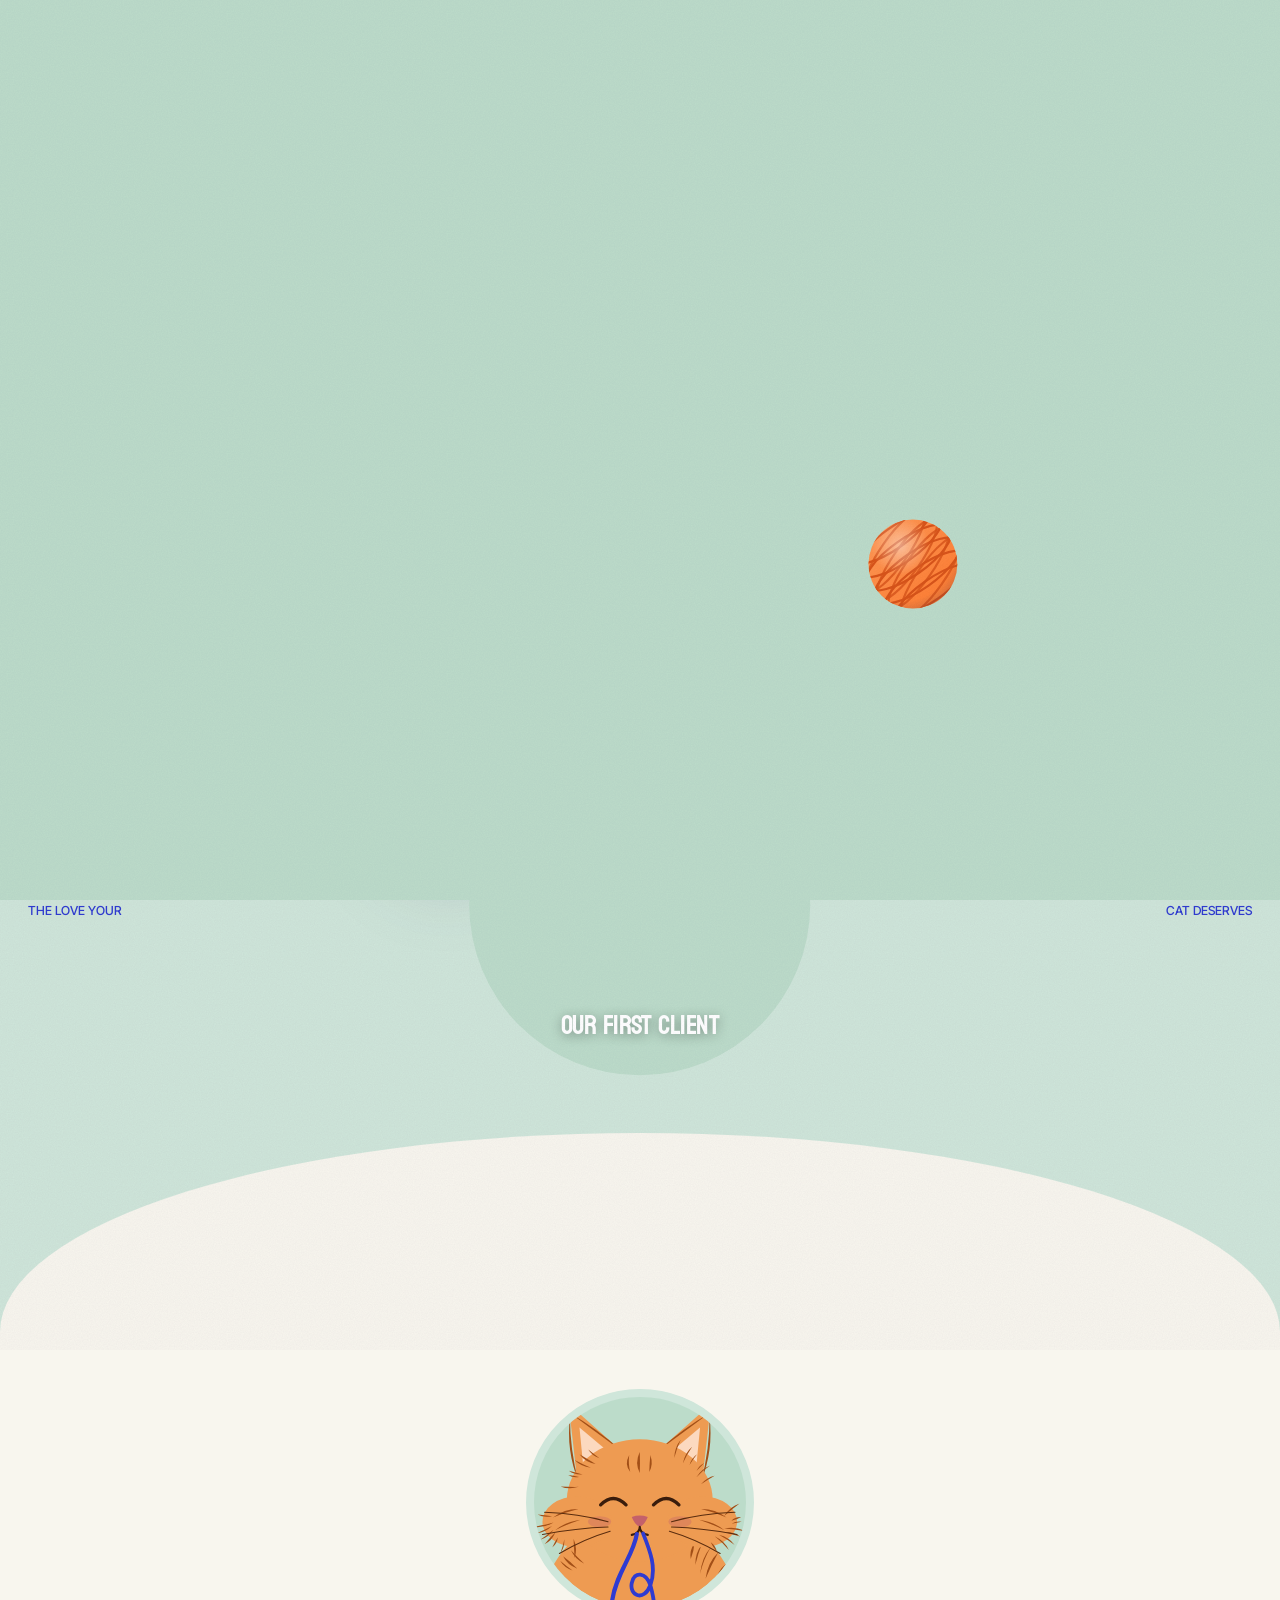
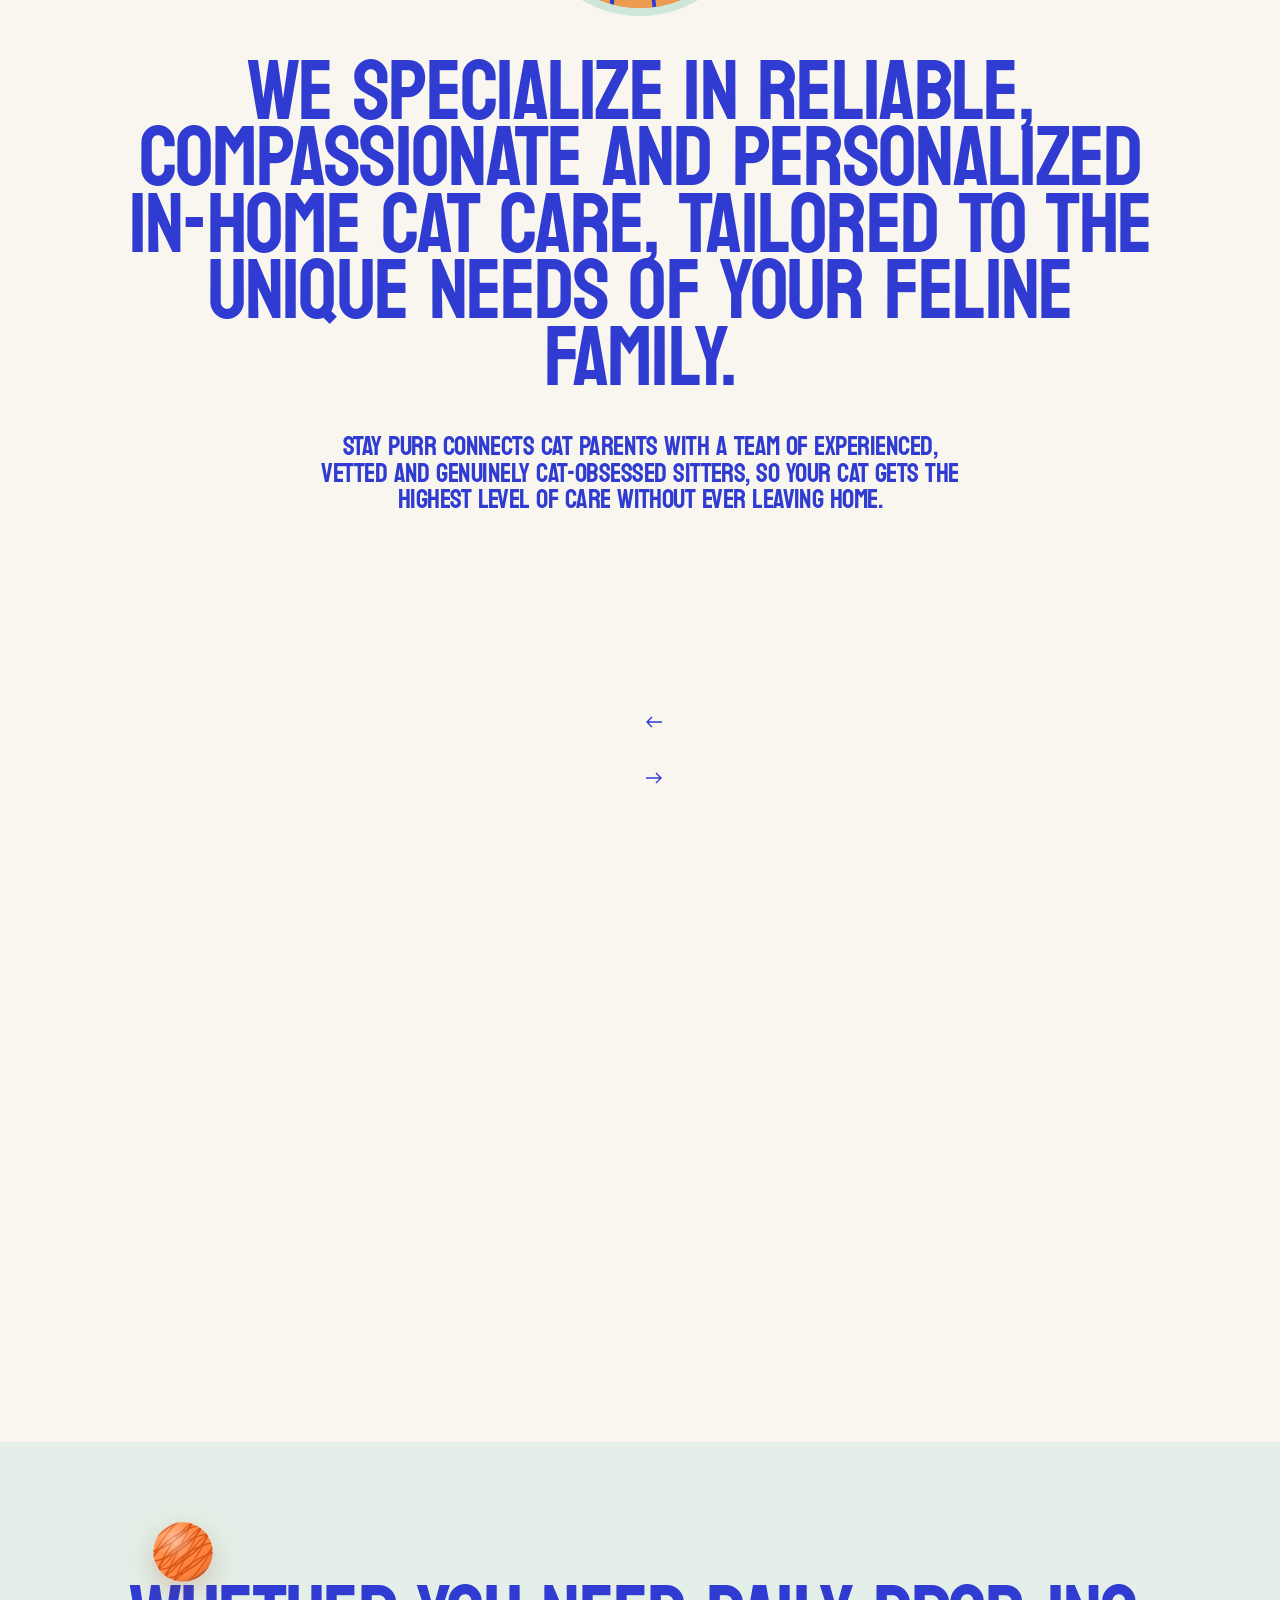
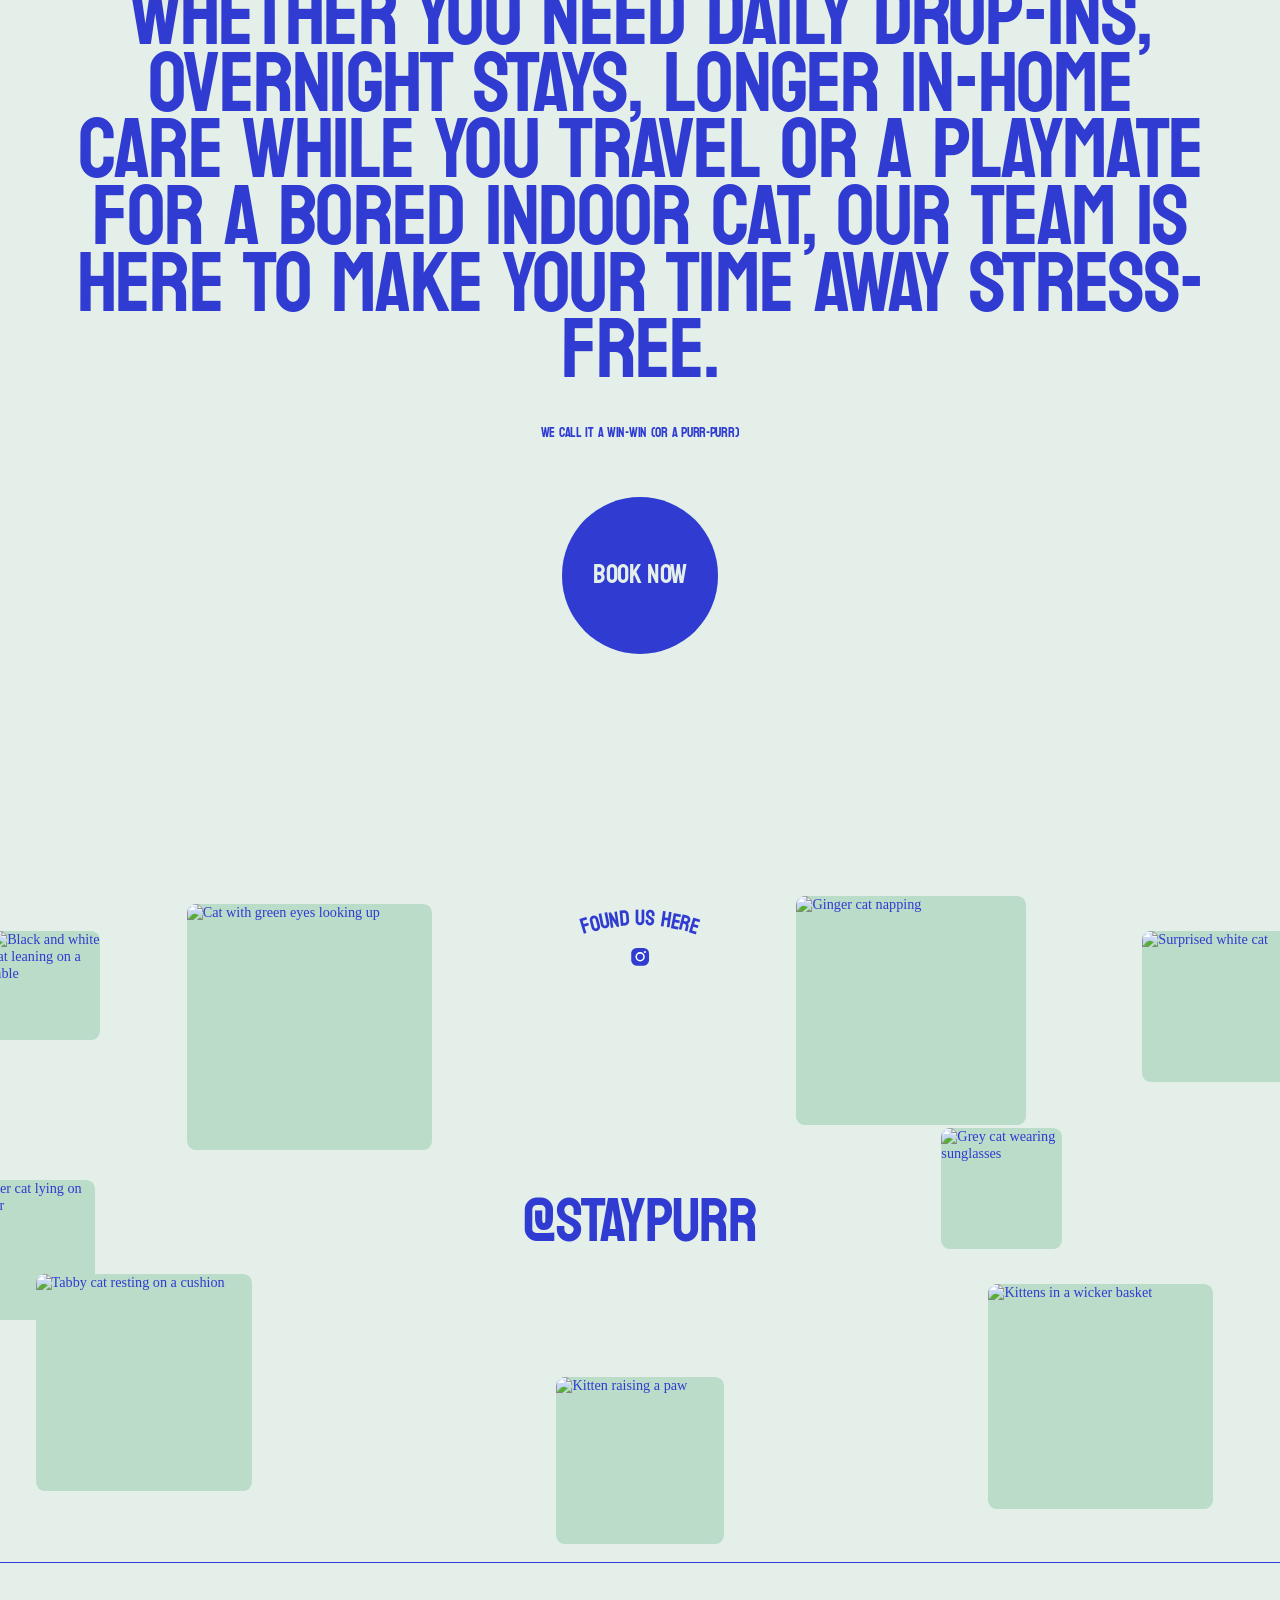
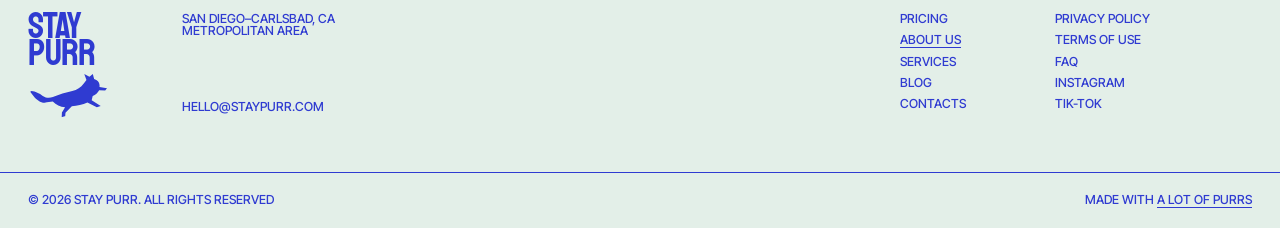
==== commit 53ff3f68: "Polish: redrawn cats, living hero, page wipes, yarn cursor, depth - Redraw services slides and how-i" ====
--- a/about.html
+++ b/about.html
@@ -10,6 +10,7 @@
   <link href="https://fonts.googleapis.com/css2?family=Bayon&family=Inter+Tight:wght@500;600&display=swap" rel="stylesheet">
   <link rel="stylesheet" href="css/style.css">
   <link rel="stylesheet" href="css/pages.css">
+<script>try{if(sessionStorage.getItem("sp-wipe"))document.documentElement.classList.add("wipe-in")}catch(e){}</script>
 </head>
 <body data-page="about">
 <div data-site="header"></div>
--- a/css/style.css
+++ b/css/style.css
@@ -662,8 +662,19 @@
 /* hero coat carousel (white -> orange -> black) */
 .hc-slide { position: absolute; left: 0; top: 0; width: 100%; visibility: hidden; }
 .hc-slide.is-active { visibility: visible; }
-.hero-cat--black .hc-pupil { transform-box: fill-box; transform-origin: center; animation: hc-pupil 5s ease-in-out infinite; }
-@keyframes hc-pupil { 0%, 70%, 100% { transform: scaleX(1); } 78%, 90% { transform: scaleX(2.2); } }
+/* hero cat: eye states, hit area, purr toggle */
+.hero-cat .hc-eyes-open, .hero-cat .hc-eyes-closed { transition: opacity .18s; }
+.hero-cat:not(.eyes-open):not(.is-peek) .hc-eyes-open { opacity: 0; }
+.hero-cat.is-peek .hc-eyes-closed { opacity: 0; }
+.hc-slide.is-active .hc-head, .hc-slide.is-active .hc-body { pointer-events: visiblePainted; cursor: pointer; }
+.purr-toggle { display: flex; align-items: center; gap: .5rem; height: 2.5rem; padding: 0 1rem 0 .75rem; margin-left: 1.5rem; border-radius: 10rem; background: var(--c-ink); color: var(--c-gray1); opacity: 0; transition: background .25s, transform .25s; }
+.purr-toggle:hover { transform: scale(1.05); }
+.purr-toggle[aria-pressed="true"] { background: var(--c-yarn); }
+.purr-toggle__icon { display: flex; align-items: center; gap: 2px; height: 1rem; }
+.purr-toggle__icon i { display: block; width: 2px; height: 30%; background: currentColor; border-radius: 2px; }
+.purr-toggle[aria-pressed="true"] .purr-toggle__icon i { animation: purr-bar .5s ease-in-out infinite alternate; }
+.purr-toggle__icon i:nth-child(2) { animation-delay: .12s; } .purr-toggle__icon i:nth-child(3) { animation-delay: .24s; } .purr-toggle__icon i:nth-child(4) { animation-delay: .06s; }
+@keyframes purr-bar { from { height: 25%; } to { height: 100%; } }
 
 /* =========================================================
    SHARED THEMING (multi-page)
@@ -687,3 +698,53 @@
 .inst-block.page-about .inst-block__content { background: var(--c-gray2); }
 .inst-block.page-about .inst-block__text-left, .inst-block.page-about .inst-block__text-right { display: none; }
 .inst-block.page-about .footer-wrap { background: var(--c-gray2); }
+
+/* =========================================================
+   POLISH: page wipe · cursor · paper grain · depth · tilt
+   ========================================================= */
+html.wipe-in::before { content: ""; position: fixed; inset: 0; background: var(--c-pink); z-index: 1200; }
+.page-wipe { position: fixed; inset: 0; z-index: 1200; pointer-events: none; visibility: hidden; }
+.page-wipe.is-covering, .page-wipe.is-leaving { visibility: visible; }
+.page-wipe.is-leaving { pointer-events: auto; }
+.page-wipe svg { position: absolute; inset: 0; width: 100%; height: 100%; }
+.page-wipe__fill { fill: var(--c-pink); }
+.page-wipe:not(.is-covering) .page-wipe__rect { display: none; }
+.page-wipe__ball { position: absolute; width: 4.5rem; height: 4.5rem; transform: scale(0); }
+.page-wipe__ball svg { width: 100%; height: 100%; }
+
+html.has-cursor, html.has-cursor * { cursor: none !important; }
+html.has-cursor input:not([type="date"]):not([type="time"]), html.has-cursor textarea { cursor: text !important; }
+.cursor-trail { position: fixed; inset: 0; width: 100%; height: 100%; pointer-events: none; z-index: 1300; }
+.cursor { position: fixed; left: 0; top: 0; z-index: 1301; pointer-events: none; opacity: 0; transition: opacity .3s; }
+.cursor.is-visible { opacity: 1; }
+.cursor.is-hidden, .cursor.is-text { opacity: 0; }
+.cursor__ball, .cursor__paw { position: absolute; left: 0; top: 0; width: 22px; height: 22px; margin: -11px 0 0 -11px; transition: transform .25s var(--my-ease), opacity .2s; }
+.cursor__ball svg { width: 100%; height: 100%; filter: drop-shadow(0 3px 6px rgba(42, 35, 80, .25)); }
+.cursor__paw { width: 30px; height: 30px; margin: -15px 0 0 -15px; fill: var(--c-yarn); opacity: 0; transform: scale(.4) rotate(-20deg); filter: drop-shadow(0 3px 6px rgba(42, 35, 80, .25)); }
+.cursor.is-paw .cursor__ball { opacity: 0; transform: scale(.4); }
+.cursor.is-paw .cursor__paw { opacity: 1; transform: scale(1) rotate(-12deg); }
+.cursor.is-down .cursor__paw { transform: scale(.82) rotate(-12deg); }
+.cursor.is-down .cursor__ball { transform: scale(.8); }
+
+body::after {
+  content: ""; position: fixed; inset: -50%; width: 200%; height: 200%; pointer-events: none; z-index: 1150; opacity: .07; mix-blend-mode: multiply;
+  background-image: url("data:image/svg+xml,%3Csvg xmlns='http://www.w3.org/2000/svg' width='220' height='220'%3E%3Cfilter id='n'%3E%3CfeTurbulence type='fractalNoise' baseFrequency='.85' numOctaves='3' stitchTiles='stitch'/%3E%3CfeColorMatrix values='0 0 0 0 0.2 0 0 0 0 0.15 0 0 0 0 0.3 0 0 0 1 0'/%3E%3C/filter%3E%3Crect width='100%25' height='100%25' filter='url(%23n)'/%3E%3C/svg%3E");
+  animation: grain 1.2s steps(5) infinite;
+}
+@keyframes grain { 0% { transform: translate(0, 0); } 20% { transform: translate(-3%, 2%); } 40% { transform: translate(2%, -3%); } 60% { transform: translate(-2%, -1%); } 80% { transform: translate(3%, 3%); } 100% { transform: translate(0, 0); } }
+
+.main-page__hero-ball svg, .care-pet_left-ball svg, .care-pet_right-ball svg, .about-balls svg { filter: drop-shadow(0 22px 34px rgba(42, 35, 80, .13)); }
+.care-pet_content-balls svg, .pricing__balls svg, .contacts__balls svg { filter: drop-shadow(0 26px 40px rgba(42, 35, 80, .1)); }
+.decor__yellow-ball svg, .our-services__decor-ball svg, .blog-decor-ball svg, .moving-ball svg { filter: drop-shadow(0 10px 14px rgba(160, 60, 10, .25)); }
+.card-cost-walk__content, .cost-of-walking__card-empty, .blog-card { box-shadow: 0 14px 34px rgba(42, 35, 80, .08); }
+.toys-wrap { box-shadow: 0 10px 24px rgba(42, 35, 80, .08); }
+
+.blog-card, .card-cost-walk, .cost-of-walking__card-empty { transform-style: preserve-3d; will-change: transform; }
+.blog-card, .card-cost-walk__content, .cost-of-walking__card-empty { position: relative; }
+.blog-card::after, .card-cost-walk__content::after, .cost-of-walking__card-empty::after {
+  content: ""; position: absolute; inset: 0; border-radius: inherit; pointer-events: none; opacity: 0; transition: opacity .4s;
+  background: radial-gradient(circle at var(--gx, 50%) var(--gy, 50%), rgba(255, 255, 255, .55), rgba(255, 255, 255, 0) 55%);
+}
+.is-tilting .card-cost-walk__content::after, .blog-card.is-tilting::after, .cost-of-walking__card-empty.is-tilting::after { opacity: 1; }
+
+@media (prefers-reduced-motion: reduce) { body::after { animation: none; } }
--- a/css/pages.css
+++ b/css/pages.css
@@ -167,7 +167,7 @@
 .blog__articles { display: grid; grid-template-columns: repeat(3, 1fr); gap: 1rem; margin-top: 2.5rem; }
 .article-wrap { display: block; }
 .blog-card { background: var(--c-dark-white); border-radius: .625rem; padding: 1rem 1rem 1.5rem; height: 100%; display: flex; flex-direction: column; color: var(--c-ink); transition: transform .6s var(--my-ease), box-shadow .4s; }
-.article-wrap:hover .blog-card { transform: translateY(-.5rem) rotate(-1deg); box-shadow: 0 18px 40px rgba(47, 59, 209, .12); }
+.article-wrap:hover .blog-card { box-shadow: 0 22px 44px rgba(47, 59, 209, .14); }
 .blog-card__top { display: flex; justify-content: space-between; gap: 1rem; }
 .blog-card__date { flex-shrink: 0; }
 .blog-card__image { width: 62%; aspect-ratio: 4 / 3; border-radius: .4rem; overflow: hidden; background: var(--c-pink); }
@@ -354,7 +354,7 @@
   .blog-page__content { padding: 6rem 1rem 0; }
   .decor-circle-big { width: 41rem; height: 41rem; top: -20rem; }
   .decor-circle-big.is-light { width: 55rem; height: 55rem; top: -27rem; }
-  .blog-decor-ball { width: 3rem; right: 8%; top: 5.5rem; }
+  .blog-decor-ball { width: 2.6rem; right: 1rem; top: 3.6rem; }
   .blog__filter { flex-direction: column; align-items: flex-start; gap: 1.25rem; margin-top: 3rem; }
   .filter__categories { gap: 1.25rem 1.6rem; }
   .blog__articles { grid-template-columns: 1fr; }
